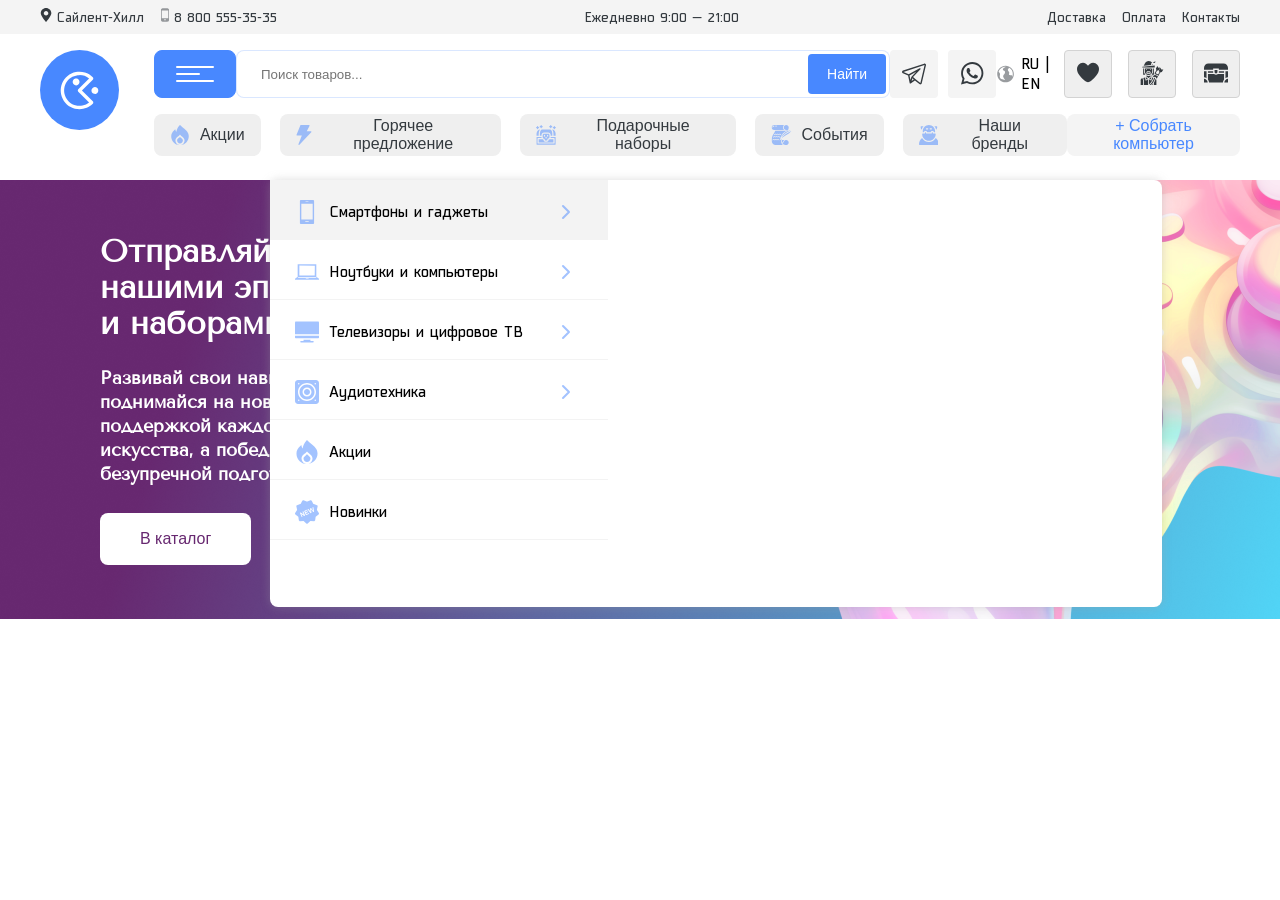
==== index.html @ 21a1f0e9 "first commit" ====
<!DOCTYPE html>
<html lang="en">
	<head>
		<meta charset="UTF-8" />
		<meta name="viewport" content="width=device-width, initial-scale=1.0" />
		<link rel="stylesheet" href="styles.css" />
		<script src="script.js" defer></script>
		<title>Vela-test</title>
	</head>
	<body>
		<header>
			<div class="information-bg">
				<div class="container">
					<div class="information">
						<div class="info__connect">
							<svg width="12" height="14" viewBox="0 0 12 14" fill="none" xmlns="http://www.w3.org/2000/svg">
								<path
									d="M6.05334 14C7.01187 12.926 11.35 7.91748 11.35 5.29663C11.35 2.37134 8.97863 0 6.05334 0C3.12822 0 0.756714 2.37134 0.756714 5.29663C0.756714 7.91748 5.09497 12.926 6.05334 14ZM6.05334 3.02664C7.30707 3.02664 8.32333 4.0429 8.32333 5.29663C8.32333 6.55035 7.30707 7.56661 6.05334 7.56661C4.79962 7.56661 3.78336 6.55035 3.78336 5.29663C3.78471 4.04353 4.80025 3.028 6.05334 3.02664Z"
									fill="#343A3F"
								/>
							</svg>

							<span>Сайлент-Хилл</span>
							<svg width="8" height="14" viewBox="0 0 8 14" fill="none" xmlns="http://www.w3.org/2000/svg">
								<path
									d="M6.33641 0.346491H1.66377C1.44515 0.34586 1.22857 0.388454 1.02647 0.471823C0.824372 0.555193 0.64075 0.677694 0.486163 0.832281C0.331576 0.986868 0.209075 1.17049 0.125705 1.37259C0.0423354 1.57469 -0.000258433 1.79127 0.000373133 2.00989V11.9903C0.000373133 12.9127 0.756463 13.6537 1.66377 13.6537H6.33641C6.55503 13.6543 6.77161 13.6117 6.97371 13.5283C7.17581 13.445 7.35943 13.3225 7.51402 13.1679C7.6686 13.0133 7.7911 12.8297 7.87447 12.6276C7.95784 12.4255 8.00044 12.2089 7.99981 11.9903V2.00989C8.00044 1.79127 7.95784 1.57469 7.87447 1.37259C7.7911 1.17049 7.6686 0.986868 7.51402 0.832281C7.35943 0.677694 7.17581 0.555193 6.97371 0.471823C6.77161 0.388454 6.55503 0.34586 6.33641 0.346491ZM4.00765 12.58C3.58424 12.58 3.25156 12.2474 3.25156 11.8239C3.25156 11.4005 3.58424 11.0679 4.00765 11.0679C4.43106 11.0679 4.76374 11.4005 4.76374 11.8239C4.76374 12.2474 4.43106 12.58 4.00765 12.58ZM7.24372 10.2664H0.756463V2.5694H7.24372V10.2664Z"
									fill="#343A3F"
									fill-opacity="0.5"
								/>
							</svg>
							<a href="tel:+78005553535" class="phone-link">8 800 555-35-35</a>
						</div>
						<div>Ежедневно 9:00 — 21:00</div>
						<div>
							<ul class="info__list">
								<li>Доставка</li>
								<li>Оплата</li>
								<li>Контакты</li>
							</ul>
						</div>
					</div>
				</div>
			</div>
			<div class="container">
				<nav class="nav">
					<a href="#" class="logo">
						<svg width="41" height="41" viewBox="0 0 41 41" fill="none" xmlns="http://www.w3.org/2000/svg">
							<path
								d="M20.5 39.2917C22.9687 39.2984 25.4143 38.8154 27.6951 37.8706C29.9759 36.9258 32.0466 35.5379 33.7874 33.7874C34.1077 33.4671 34.2876 33.0326 34.2876 32.5796C34.2876 32.1266 34.1077 31.6922 33.7874 31.3718L22.9156 20.5L33.7874 9.62816C34.1077 9.3078 34.2876 8.87336 34.2876 8.42037C34.2876 7.96738 34.1077 7.53294 33.7874 7.21258C31.6023 5.02732 28.9119 3.41471 25.9546 2.51758C22.9974 1.62045 19.8645 1.4665 16.8335 2.06937C13.8025 2.67224 10.967 4.01332 8.57813 5.97382C6.18925 7.93431 4.32075 10.4537 3.13813 13.3088C1.95552 16.1639 1.4953 19.2666 1.79825 22.3421C2.10119 25.4176 3.15794 28.3709 4.87489 30.9404C6.59185 33.5099 8.91601 35.6163 11.6415 37.073C14.367 38.5297 17.4096 39.2918 20.5 39.2917ZM20.5 5.125C23.9892 5.11496 27.3765 6.30093 30.0974 8.48529L19.2922 19.2922C18.9719 19.6126 18.792 20.047 18.792 20.5C18.792 20.953 18.9719 21.3874 19.2922 21.7078L30.0974 32.5147C28.1784 34.047 25.9202 35.0974 23.512 35.5778C21.1037 36.0583 18.6154 35.9549 16.2552 35.2763C13.8951 34.5977 11.7319 33.3637 9.9466 31.6775C8.1613 29.9912 6.80589 27.9019 5.9938 25.5843C5.18172 23.2668 4.93659 20.7884 5.27894 18.3566C5.62129 15.9249 6.54114 13.6105 7.96153 11.6072C9.38191 9.60391 11.2615 7.97 13.4429 6.84222C15.6244 5.71444 18.0443 5.1256 20.5 5.125ZM39.2917 20.5C39.2917 21.1757 39.0913 21.8363 38.7159 22.3982C38.3404 22.9601 37.8068 23.398 37.1825 23.6566C36.5582 23.9152 35.8712 23.9828 35.2084 23.851C34.5457 23.7192 33.9369 23.3938 33.4591 22.9159C32.9812 22.4381 32.6558 21.8293 32.524 21.1666C32.3922 20.5038 32.4598 19.8168 32.7184 19.1925C32.977 18.5682 33.4149 18.0346 33.9768 17.6591C34.5387 17.2837 35.1992 17.0833 35.875 17.0833C36.7812 17.0833 37.6502 17.4433 38.2909 18.084C38.9317 18.7248 39.2917 19.5938 39.2917 20.5ZM13.6667 11.9583C13.6667 11.2826 13.8671 10.622 14.2425 10.0601C14.6179 9.49826 15.1515 9.06034 15.7758 8.80174C16.4001 8.54314 17.0871 8.47548 17.7499 8.60731C18.4127 8.73914 19.0215 9.06455 19.4993 9.54238C19.9771 10.0202 20.3025 10.629 20.4344 11.2918C20.5662 11.9545 20.4985 12.6415 20.2399 13.2658C19.9813 13.8901 19.5434 14.4238 18.9815 14.7992C18.4197 15.1746 17.7591 15.375 17.0833 15.375C16.1772 15.375 15.3081 15.015 14.6674 14.3743C14.0266 13.7335 13.6667 12.8645 13.6667 11.9583Z"
								fill="white"
							/>
						</svg>
					</a>
					<div class="nav__main">
						<div class="nav__main--top">
							<button class="menu-button hover-btn" data-content="menu">
								<svg width="38" height="16" viewBox="0 0 38 16" fill="none" xmlns="http://www.w3.org/2000/svg">
									<rect width="38" height="2" rx="1" fill="white" />
									<rect y="14" width="38" height="2" rx="1" fill="white" />
									<rect y="7" width="24" height="2" rx="1" fill="white" />
								</svg>
							</button>

							<div class="search-bar">
								<input class="search-bar--input" type="text" placeholder="Поиск товаров..." />
								<button class="search-button">Найти</button>
							</div>
							<div class="messengers">
								<a>
									<svg width="24" height="22" viewBox="0 0 24 22" fill="none" xmlns="http://www.w3.org/2000/svg">
										<path
											d="M23.53 0.966354C23.3401 0.792546 23.1073 0.672432 22.8556 0.61835C22.6039 0.564268 22.3423 0.578167 22.0978 0.658619L0.995214 7.61492C0.420104 7.80448 0.0301044 8.31785 0.00165128 8.92268C-0.026755 9.52756 0.313323 10.0753 0.868042 10.3181L6.08687 12.6014L7.66145 19.9043C7.72684 20.2077 7.88082 20.4779 8.20703 20.561C8.53698 20.6451 8.77009 20.4648 9.01628 20.2804L12.8891 17.3805L17.4167 21.0855C17.6804 21.3014 18.0027 21.414 18.3314 21.414C18.4906 21.4138 18.6487 21.3876 18.7995 21.3363C19.276 21.1747 19.6292 20.7858 19.7444 20.296L23.9616 2.36623C24.0204 2.11559 24.0114 1.85382 23.9355 1.6078C23.8597 1.36178 23.7197 1.14039 23.53 0.966354ZM9.35364 13.9099C9.35106 13.9159 9.34853 13.9228 9.34614 13.9311L8.47314 16.9812L7.49889 12.4626L14.1981 8.74053L9.51432 13.6379C9.44087 13.7152 9.38593 13.8082 9.35364 13.9099ZM9.63071 18.0595L10.0272 16.6741L10.4065 15.349L11.7654 16.461L9.63071 18.0595ZM22.5894 2.04345L18.3723 19.9732C18.3702 19.9821 18.3674 19.9944 18.3468 20.0014C18.3264 20.0083 18.3164 20.0004 18.3094 19.9946L13.3551 15.9405L13.3547 15.9402L11.0593 14.0618L18.4338 6.35093C18.5504 6.22906 18.6194 6.06944 18.6283 5.90105C18.6372 5.73265 18.5854 5.56665 18.4824 5.43317C18.3793 5.29967 18.2318 5.20755 18.0666 5.17353C17.9015 5.13952 17.7296 5.16586 17.5822 5.24778L6.66259 11.3148L1.43307 9.02665C1.41714 9.01971 1.40837 9.01582 1.40964 8.98887C1.4109 8.96201 1.42 8.95896 1.4365 8.95353L22.5391 1.99728C22.5493 1.99395 22.5608 1.9901 22.5778 2.00557C22.5947 2.02114 22.5919 2.03295 22.5894 2.04345Z"
											fill="#343A3F"
										/>
									</svg>
								</a>
								<a>
									<svg width="24" height="24" viewBox="0 0 24 24" fill="none" xmlns="http://www.w3.org/2000/svg">
										<path
											fill-rule="evenodd"
											clip-rule="evenodd"
											d="M20.1298 3.26981C18.0248 1.16237 15.2254 0.00123047 12.243 0C6.09751 0 1.09598 5.0014 1.09352 11.1485C1.09267 13.1136 1.60599 15.0317 2.58171 16.7226L1 22.5L6.9105 20.9495C8.53908 21.8379 10.3726 22.3061 12.2384 22.3066H12.2431C18.3879 22.3066 23.39 17.3048 23.3923 11.1574C23.3936 8.17822 22.2349 5.37715 20.1298 3.26981ZM12.243 20.4237H12.2391C10.5763 20.423 8.94556 19.9761 7.52254 19.132L7.18433 18.931L3.67694 19.8511L4.61308 16.4315L4.39265 16.0809C3.46501 14.6054 2.97515 12.9001 2.97599 11.1492C2.97792 6.03984 7.13515 1.88304 12.2467 1.88304C14.7219 1.88385 17.0487 2.84899 18.7982 4.60061C20.5478 6.35224 21.5107 8.68053 21.5099 11.1567C21.5078 16.2664 17.3508 20.4237 12.243 20.4237ZM17.3261 13.4832C17.0476 13.3437 15.6778 12.67 15.4224 12.5769C15.1672 12.4839 14.9813 12.4376 14.7958 12.7164C14.61 12.9951 14.0762 13.6227 13.9136 13.8085C13.751 13.9945 13.5886 14.0178 13.31 13.8783C13.0314 13.7389 12.1338 13.4446 11.0696 12.4955C10.2415 11.7568 9.68247 10.8446 9.51987 10.5658C9.35755 10.2867 9.51846 10.1505 9.64207 9.99724C9.94364 9.62275 10.2456 9.23013 10.3385 9.04433C10.4314 8.85835 10.3849 8.69565 10.3151 8.55625C10.2456 8.41686 9.68851 7.04562 9.45641 6.48766C9.23011 5.94467 9.00061 6.01797 8.8295 6.0095C8.66719 6.00138 8.48139 5.99973 8.29559 5.99973C8.10989 5.99973 7.80804 6.06934 7.55263 6.34841C7.29733 6.62734 6.57775 7.30121 6.57775 8.67244C6.57775 10.0437 7.57597 11.3683 7.71523 11.5543C7.85445 11.7402 9.67972 14.5541 12.4742 15.7607C13.1389 16.048 13.6577 16.2192 14.0624 16.3476C14.7298 16.5596 15.337 16.5297 15.8171 16.458C16.3524 16.378 17.4652 15.784 17.6975 15.1333C17.9296 14.4826 17.9296 13.9249 17.8598 13.8085C17.7904 13.6924 17.6046 13.6227 17.3261 13.4832Z"
											fill="#343A3F"
										/>
									</svg>
								</a>
							</div>
							<div class="language-switch">
								<svg width="24" height="24" viewBox="0 0 24 24" fill="none" xmlns="http://www.w3.org/2000/svg">
									<path
										d="M12.0001 1.5C6.21074 1.5 1.5 6.1806 1.5 12.0001C1.5 17.8035 6.19618 22.5002 12.0001 22.5002C17.8126 22.5002 22.5002 17.794 22.5002 12.0001C22.5003 6.18535 17.7922 1.5 12.0001 1.5ZM10.7886 3.96798C9.62685 4.72153 8.81457 5.30002 8.63467 5.94233C8.32057 7.06412 10.3175 7.8801 10.8709 8.37143C11.875 9.26288 11.4135 11.4705 10.3635 12.4543C9.31349 13.438 8.92318 14.4358 9.03852 15.1861C9.18913 16.1659 10.2993 17.7236 10.8947 18.6901C11.4902 19.6566 10.8558 19.8752 10.0257 19.3816C9.40857 19.0147 6.56816 18.3223 5.70501 17.6952C4.84187 17.068 4.57149 14.9191 4.84417 14.0255C5.11684 13.132 5.43755 10.7522 4.07622 9.9654C3.7216 9.76044 3.45934 9.51623 3.26841 9.25016C4.47785 5.41848 8.13395 2.68487 12.3708 2.85427C11.7744 3.29171 11.1875 3.70921 10.7886 3.96798ZM19.763 13.7053C18.5943 13.5833 17.2374 13.3972 16.981 13.2565C15.9107 12.6695 16.263 11.8655 16.7063 10.6988C17.1495 9.53211 14.9227 8.51109 14.9227 7.109C14.9227 5.73865 15.7997 4.82961 16.8394 4.2334C19.4282 5.85226 21.1541 8.72819 21.1541 12.0001C21.1541 13.3072 20.8782 14.5508 20.3824 15.6767C20.3355 14.6888 20.4312 13.775 19.763 13.7053Z"
										fill="#343A3F"
										fill-opacity="0.5"
									/>
								</svg>
								<span>RU | EN</span>
							</div>
							<div class="user-actions">
								<button class="user-actions--btn">
									<svg width="22" height="21" viewBox="0 0 22 21" fill="none" xmlns="http://www.w3.org/2000/svg">
										<path
											d="M16.0396 0.800102C15.0078 0.816151 13.9985 1.10418 13.1136 1.6351C12.2287 2.16602 11.4996 2.92103 10.9999 3.82389C10.5002 2.92103 9.7711 2.16602 8.88623 1.6351C8.00136 1.10418 6.99207 0.816151 5.96027 0.800102C4.31545 0.871565 2.76577 1.5911 1.64979 2.80152C0.533807 4.01193 -0.057766 5.61483 0.00431384 7.26002C0.00431384 11.4264 4.38973 15.9768 8.06776 19.062C8.88896 19.7521 9.92726 20.1304 10.9999 20.1304C12.0726 20.1304 13.1109 19.7521 13.9321 19.062C17.6101 15.9768 21.9955 11.4264 21.9955 7.26002C22.0576 5.61483 21.466 4.01193 20.3501 2.80152C19.2341 1.5911 17.6844 0.871565 16.0396 0.800102Z"
											fill="#343A3F"
										/>
									</svg>
								</button>
								<button class="user-actions--btn">
									<svg width="24" height="24" viewBox="0 0 24 24" fill="none" xmlns="http://www.w3.org/2000/svg">
										<g clip-path="url(#clip0_2_1580)">
											<path d="M9.3623 11.1722H7.70713C7.47881 11.1722 7.29333 11.3577 7.29333 11.586V11.9998H9.77609V11.586C9.77609 11.3581 9.59082 11.1722 9.3623 11.1722Z" fill="#343A3F" />
											<path d="M13.914 7.44815H13.0864V10.3447C13.0864 11.6493 12.5315 12.8241 11.6488 13.6549H13.914V7.44815Z" fill="#343A3F" />
											<path d="M6.29403 18.3759L7.78858 17.379L5.9849 16.1767L5.69153 16.266L6.29403 18.3759Z" fill="#343A3F" />
											<path d="M12.6238 14.4825H11.4313V15.4119L12.0681 15.5939L12.6238 14.4825Z" fill="#343A3F" />
											<path
												d="M12.2588 7.44815H4.81055V10.3447C4.81055 12.3982 6.48107 14.0687 8.53468 14.0687C10.5883 14.0687 12.2588 12.3982 12.2588 10.3447V7.44815ZM6.05193 8.68951C6.05193 8.4612 6.23741 8.27572 6.46572 8.27572C6.69423 8.27572 6.87951 8.4612 6.87951 8.68951C6.87951 8.91782 6.69423 9.10329 6.46572 9.10329C6.23741 9.10329 6.05193 8.91842 6.05193 8.68951ZM10.6037 12.8274H6.46572V11.586C6.46572 10.9017 7.02276 10.3447 7.7071 10.3447H9.36227C10.0466 10.3447 10.6037 10.9017 10.6037 11.586V12.8274ZM10.6037 9.10329C10.3753 9.10329 10.1899 8.91782 10.1899 8.68951C10.1899 8.4612 10.3753 8.27572 10.6037 8.27572C10.8322 8.27572 11.0174 8.4612 11.0174 8.68951C11.0174 8.91842 10.8322 9.10329 10.6037 9.10329Z"
												fill="#343A3F"
											/>
											<path d="M15.5273 0.413788H15.1553C14.156 0.413788 13.3201 1.12599 13.1282 2.06893H13.5001C14.4995 2.06893 15.3353 1.35713 15.5273 0.413788Z" fill="#343A3F" />
											<path d="M14.7416 4.55164H14.3575L2.32776 5.75401V6.62057H14.7416V4.55164Z" fill="#343A3F" />
											<path
												d="M11.0174 3.31029C11.0174 2.62596 11.5745 2.06893 12.2588 2.06893C12.2699 2.06893 12.2804 2.07176 12.2915 2.07216C12.2924 2.06529 12.2936 2.05863 12.2948 2.05155C11.552 0.785749 10.1997 0 8.725 0C7.02053 0 5.50942 1.02295 4.8764 2.60556C4.56767 3.37696 4.16621 4.10674 3.68958 4.78622L11.2524 4.03158C11.1059 3.82792 11.0174 3.58002 11.0174 3.31029Z"
												fill="#343A3F"
											/>
											<path
												d="M12.6726 3.31029C12.6726 3.5388 12.4873 3.72407 12.2588 3.72407C12.0302 3.72407 11.845 3.5388 11.845 3.31029C11.845 3.08177 12.0302 2.8965 12.2588 2.8965C12.4873 2.8965 12.6726 3.08177 12.6726 3.31029Z"
												fill="#343A3F"
											/>
											<path d="M9.28088 17.379L10.7754 18.3759L11.3804 16.2581L11.0878 16.1744L9.28088 17.379Z" fill="#343A3F" />
											<path
												d="M13.914 14.4825H13.5491L12.8779 15.8253L13.5204 16.0085L13.6215 15.6378L16.0711 16.2502L15.9238 16.8381C16.2796 17.0723 16.5764 17.375 16.794 17.7277L17.98 15.3555L14.7097 13.8689C14.6145 14.2215 14.2955 14.4825 13.914 14.4825Z"
												fill="#343A3F"
											/>
											<path d="M15.6942 17.7005C15.301 19.1218 14.7013 20.458 13.9139 21.6783V24H16.3967V19.2518C16.3967 18.6452 16.1352 18.087 15.6942 17.7005Z" fill="#343A3F" />
											<path d="M13.0864 23.9996V22.8298C12.7641 23.2353 12.4251 23.6288 12.0586 24H13.0864V23.9996Z" fill="#343A3F" />
											<path
												d="M15.0672 16.8527L14.2065 16.6375L14.158 16.8155C13.4264 19.4976 11.9472 21.8983 9.88067 23.7583L9.61255 23.9996H10.8531C12.8952 22.1743 14.3277 19.8108 14.9931 17.1497L15.0672 16.8527Z"
												fill="#343A3F"
											/>
											<path d="M2.14028 17.3439C1.26259 17.6104 0.672607 18.406 0.672607 19.3239V24H3.15537V20.8491C3.15537 19.6068 2.9513 18.389 2.54882 17.2206L2.14028 17.3439Z" fill="#343A3F" />
											<path d="M13.2949 16.805L12.176 16.4852L11.2595 19.6928L8.94849 18.1524V23.4844L9.32712 23.1435C11.2219 21.4383 12.5866 19.2489 13.2949 16.805Z" fill="#343A3F" />
											<path d="M4.89901 16.5064L3.34021 16.9798C3.76613 18.226 3.98292 19.5245 3.98292 20.8485V23.9996H8.12085V18.1524L5.80984 19.6928L4.89901 16.5064Z" fill="#343A3F" />
											<path d="M3.98298 10.3447V7.44815H3.1554V13.6549H5.42055C4.5378 12.8245 3.98298 11.6493 3.98298 10.3447Z" fill="#343A3F" />
											<path
												d="M10.6036 14.394C9.98213 14.713 9.27981 14.8963 8.53466 14.8963C7.78951 14.8963 7.0872 14.7126 6.4657 14.394V15.5024L8.53466 16.8816L10.6036 15.5024V14.394Z"
												fill="#343A3F"
											/>
											<path
												d="M21.3635 8.62121L20.4817 6.83817L18.9747 9.44757L19.4295 11.1437L18.1352 13.3852L15.5952 12.2134L17.0833 9.63588L18.7789 9.18148L20.2856 6.57168L18.3006 6.69998L17.4193 4.91653L15.9122 7.52634L16.3666 9.22169L14.8404 11.8648L14.7416 11.819V12.9747L18.6876 14.7684L19.1464 13.8519L18.8898 13.7335L20.1465 11.5575L21.8419 11.1027L23.3488 8.49332L21.3635 8.62121Z"
												fill="#343A3F"
											/>
										</g>
										<defs>
											<clipPath id="clip0_2_1580">
												<rect width="24" height="24" fill="white" />
											</clipPath>
										</defs>
									</svg>
								</button>
								<button class="user-actions--btn">
									<svg width="24" height="24" viewBox="0 0 24 24" fill="none" xmlns="http://www.w3.org/2000/svg">
										<g clip-path="url(#clip0_2_1740)">
											<path d="M0.703125 10.1939H0V16.3633C0.924844 16.4212 1.78777 16.7109 2.53125 17.1751V10.1939H0.703125Z" fill="#343A3F" />
											<path
												d="M19.5619 2.54672H4.43813C1.99092 2.54672 0 4.53764 0 6.98485V8.78766H0.703125H3.9375H9.15244V7.48299H14.8476V8.78766H20.0625H23.2969H24V6.98485C24 4.53764 22.0091 2.54672 19.5619 2.54672Z"
												fill="#343A3F"
											/>
											<path d="M14.8476 10.1939V10.9733C14.8476 11.2286 14.8133 11.4759 14.75 11.7115H20.0625V10.1939H14.8476Z" fill="#343A3F" />
											<path d="M23.2969 10.1939H21.4688V17.1751C22.2122 16.7109 23.0752 16.4212 24 16.3633V10.1939H23.2969Z" fill="#343A3F" />
											<path
												d="M13.8704 13.1178C13.3696 13.5551 12.7155 13.8209 12 13.8209C11.2845 13.8209 10.6304 13.5551 10.1296 13.1178H3.9375V18.4364C4.59966 19.2781 5.01895 20.3193 5.08992 21.4533H18.9101C18.981 20.3192 19.4003 19.2781 20.0625 18.4364V13.1178H13.8704Z"
												fill="#343A3F"
											/>
											<path d="M20.3208 21.4533H24V17.7741C22.047 17.9395 20.4863 19.5002 20.3208 21.4533Z" fill="#343A3F" />
											<path d="M0 17.7741V21.4533H3.67922C3.51375 19.5002 1.95305 17.9395 0 17.7741Z" fill="#343A3F" />
											<path d="M9.15244 10.9733V10.1939H3.9375V11.7115H9.25003C9.18675 11.4759 9.15244 11.2286 9.15244 10.9733Z" fill="#343A3F" />
											<path d="M10.5587 8.88928V10.9734C10.5587 11.7681 11.2053 12.4147 12 12.4147C12.7947 12.4147 13.4413 11.7682 13.4413 10.9734V8.88928H10.5587Z" fill="#343A3F" />
										</g>
										<defs>
											<clipPath id="clip0_2_1740">
												<rect width="24" height="24" fill="white" />
											</clipPath>
										</defs>
									</svg>
								</button>
							</div>
						</div>
						<div class="nav__main--bottom">
							<div class="promo-buttons">
								<button class="promo-button">
									<svg width="20" height="20" viewBox="0 0 20 20" fill="none" xmlns="http://www.w3.org/2000/svg">
										<g clip-path="url(#clip0_1_47)">
											<path
												d="M12.8977 15.5083C12.8977 14.4391 12.2244 13.8175 10.9335 12.7216C10.6419 12.4716 10.3269 12.2066 10.0019 11.9116C9.63104 12.2525 9.27854 12.5525 8.95521 12.8283C7.66687 13.9166 7.10271 14.4491 7.10271 15.5083C7.10271 16.2768 7.40798 17.0137 7.95137 17.5571C8.49475 18.1005 9.23174 18.4058 10.0002 18.4058C10.7687 18.4058 11.5057 18.1005 12.049 17.5571C12.5924 17.0137 12.8977 16.2768 12.8977 15.5083Z"
												fill="#4888FF"
												fill-opacity="0.5"
											/>
											<path
												d="M13.6738 3.3625C12.6738 2.51333 11.6404 1.63583 10.5954 0.591667L10.0004 0L9.4171 0.5925C7.53877 2.4775 6.65044 5.3725 6.26544 7.10917C5.97001 6.65171 5.75077 6.14935 5.61627 5.62167L5.26044 4.2575L4.23294 5.22167C2.43377 6.91167 1.23294 8.5875 1.23294 11.2708C1.21564 13.2071 1.8459 15.0936 3.02359 16.6307C4.20128 18.1677 5.85885 19.2671 7.73294 19.7542C8.20383 19.8735 8.68336 19.9557 9.1671 20C8.11817 19.8045 7.17052 19.2486 6.48804 18.4284C5.80556 17.6082 5.43117 16.5753 5.4296 15.5083C5.4296 13.6333 6.56044 12.675 7.8696 11.5567C8.3371 11.1592 8.8696 10.7083 9.4071 10.1675L10.0004 9.5775L10.5904 10.1675C11.0704 10.6475 11.5504 11.0542 12.0146 11.4492C13.3279 12.5633 14.5679 13.6158 14.5679 15.5083C14.5666 16.5711 14.1952 17.6003 13.5176 18.419C12.84 19.2378 11.8984 19.795 10.8546 19.995C13.0217 19.7847 15.0328 18.7748 16.4957 17.1622C17.9586 15.5495 18.7684 13.4498 18.7671 11.2725C18.7671 7.6875 16.4063 5.68333 13.6738 3.3625Z"
												fill="#4888FF"
												fill-opacity="0.5"
											/>
										</g>
										<defs>
											<clipPath id="clip0_1_47">
												<rect width="20" height="20" fill="white" />
											</clipPath>
										</defs>
									</svg>
									Акции
								</button>
								<button class="promo-button">
									<svg width="16" height="20" viewBox="0 0 16 20" fill="none" xmlns="http://www.w3.org/2000/svg">
										<path
											d="M15.4572 6.63066C15.3649 6.41539 15.1531 6.27586 14.9189 6.27586H10.8461L13.5602 0.847979C13.6509 0.666414 13.6413 0.45063 13.5345 0.277894C13.4278 0.105118 13.2391 0 13.036 0L4.87701 0.000468755C4.63743 0.000468755 4.422 0.14633 4.33302 0.368793L0.567348 9.78222C0.495121 9.96273 0.517152 10.1673 0.626177 10.3283C0.735163 10.4893 0.916923 10.5858 1.11138 10.5858H5.89448L2.45022 19.1964C2.34585 19.4573 2.44135 19.7556 2.678 19.9073C2.77515 19.9696 2.88495 20 2.99402 20C3.15027 20 3.30508 19.9376 3.41906 19.8176L15.3437 7.26532C15.5049 7.09551 15.5497 6.8459 15.4572 6.63066Z"
											fill="#4888FF"
											fill-opacity="0.5"
										/>
									</svg>
									Горячее предложение
								</button>
								<button class="promo-button hover-btn" data-content="gifts">
									<svg width="21" height="20" viewBox="0 0 21 20" fill="none" xmlns="http://www.w3.org/2000/svg">
										<g clip-path="url(#clip0_2_1313)">
											<path
												d="M16.3284 4.48151C17.7996 6.33942 17.6074 8.96866 17.6074 10.708H19.755C19.755 8.89389 19.79 8.43399 19.6179 7.66541C19.2364 5.95169 18.0659 4.71176 16.3284 4.48151Z"
												fill="#4888FF"
												fill-opacity="0.5"
											/>
											<path
												d="M2.72456 10.708C2.72456 8.86536 2.69969 8.33313 2.8329 7.44492C2.98869 6.40396 3.34727 5.30472 4.00371 4.48196C2.44014 4.66888 1.13078 5.79407 0.714065 7.66495C0.541946 8.4343 0.577042 8.89313 0.577042 10.708H2.72456Z"
												fill="#4888FF"
												fill-opacity="0.5"
											/>
											<path
												d="M4.02204 7.62329C3.90363 8.41354 3.92713 8.86841 3.92713 10.708H5.54639V10.0835C5.54639 8.70025 6.67203 7.57477 8.05524 7.57477H12.2767C13.6599 7.57477 14.7856 8.70025 14.7856 10.0835V10.708H16.4049C16.4049 8.87695 16.4284 8.41446 16.3099 7.62329C16.0985 6.20895 15.3589 4.4519 13.9758 4.4519C5.75696 4.4519 6.26371 4.43756 6.04505 4.48517C5.0543 4.69955 4.27945 5.90164 4.02204 7.62329Z"
												fill="#4888FF"
												fill-opacity="0.5"
											/>
											<path
												d="M14.6424 13.1302H18.1309C18.4631 13.1302 18.7321 13.3997 18.7321 13.7315V18.0785C18.7321 18.4105 18.4629 18.6797 18.1309 18.6797H2.11847C1.78644 18.6797 1.51727 18.4105 1.51727 18.0785V13.7315C1.51727 13.3997 1.78629 13.1302 2.11847 13.1302H5.68948C5.52682 12.6599 5.54636 12.336 5.54636 11.9106H0.577026V19.3326C0.577026 19.6648 0.846191 19.9339 1.17822 19.9339H19.1537C19.4857 19.9339 19.755 19.6648 19.755 19.3326V11.9106H14.7856C14.7856 12.3322 14.8057 12.6581 14.6424 13.1302Z"
												fill="#4888FF"
												fill-opacity="0.5"
											/>
											<path
												d="M2.71985 14.3327V17.4773H2.72458H17.5296V14.3327C15.9677 14.3327 16.912 14.3327 13.7826 14.3327C13.464 14.5821 13.0864 14.7595 12.6744 14.8398C12.6744 16.0767 11.9108 16.7024 11.0411 16.7024H9.21719C8.39795 16.7024 7.58344 16.1357 7.58344 14.8241C7.20029 14.738 6.84918 14.5673 6.55011 14.3327C6.02719 14.3327 3.00626 14.3327 2.71985 14.3327Z"
												fill="#4888FF"
												fill-opacity="0.5"
											/>
											<path
												d="M12.2767 8.77716H8.05521C7.3353 8.77716 6.7489 9.36325 6.7489 10.0835V12.2769C6.7489 13.0148 7.33041 13.6853 8.1846 13.6853C8.51434 13.6853 8.78595 13.9529 8.78595 14.2867V15.069C8.78595 15.3067 8.97913 15.4999 9.21716 15.4999H11.041C11.2786 15.4999 11.4718 15.3067 11.4718 15.069C11.4718 14.6115 11.4718 14.7412 11.4718 14.2867C11.4718 14.0366 11.625 13.822 11.8423 13.7315C12.1076 13.6212 12.7653 13.8234 13.2945 13.1302C13.6215 12.7025 13.583 12.3201 13.583 11.9106C13.583 11.3007 13.583 10.692 13.583 10.0835C13.583 9.36325 12.9966 8.77716 12.2767 8.77716ZM9.15231 11.0992C9.15231 11.4325 8.88177 11.7004 8.55096 11.7004C8.22 11.7004 7.94977 11.4322 7.94977 11.0992C7.94977 10.8376 7.94977 10.6645 7.94977 10.3954C7.94977 10.0635 8.21909 9.79416 8.55096 9.79416C8.88284 9.79416 9.15231 10.0635 9.15231 10.3954V11.0992ZM10.7672 12.9675C10.7672 13.299 10.498 13.5687 10.166 13.5687C9.83408 13.5687 9.56476 13.2993 9.56476 12.9675C9.56476 12.2527 9.53012 12.1181 9.6998 11.9106C9.80966 11.7751 9.97797 11.6884 10.166 11.6884C10.4975 11.6884 10.7672 11.9579 10.7672 12.2897V12.9675ZM12.2703 11.3092C12.1853 11.5378 11.9653 11.7004 11.7068 11.7004C11.3757 11.7004 11.1054 11.4322 11.1054 11.0992C11.1054 10.8376 11.1054 10.6645 11.1054 10.3954C11.1054 10.0635 11.3749 9.79416 11.7068 9.79416C12.039 9.79416 12.308 10.0635 12.308 10.3954C12.308 11.1607 12.319 11.1794 12.2703 11.3092Z"
												fill="#4888FF"
												fill-opacity="0.5"
											/>
											<path
												d="M19.4252 1.97052H19.0606V1.60599C19.0606 1.27396 18.7915 1.00479 18.4594 1.00479C18.1274 1.00479 17.8581 1.27396 17.8581 1.60599V1.97052H17.4937C17.1617 1.97052 16.8925 2.23969 16.8925 2.57172C16.8925 2.90375 17.1617 3.17291 17.4937 3.17291H17.8581V3.53745C17.8581 3.86948 18.1274 4.13864 18.4594 4.13864C18.7915 4.13864 19.0606 3.86948 19.0606 3.53745V3.17291H19.4252C19.7572 3.17291 20.0264 2.90375 20.0264 2.57172C20.0264 2.23969 19.7572 1.97052 19.4252 1.97052Z"
												fill="#4888FF"
												fill-opacity="0.5"
											/>
											<path
												d="M13.8617 2.20734H14.2262V2.57172C14.2262 2.90375 14.4954 3.17291 14.8274 3.17291C15.1595 3.17291 15.4286 2.90375 15.4286 2.57172V2.20734H15.7932C16.1252 2.20734 16.3943 1.93802 16.3943 1.60599C16.3943 1.27396 16.1252 1.00479 15.7932 1.00479H15.4286V0.640259C15.4286 0.308228 15.1595 0.0390625 14.8274 0.0390625C14.4954 0.0390625 14.2262 0.308228 14.2262 0.640259V1.00479H13.8617C13.5297 1.00479 13.2605 1.27396 13.2605 1.60599C13.2605 1.93802 13.5297 2.20734 13.8617 2.20734Z"
												fill="#4888FF"
												fill-opacity="0.5"
											/>
											<path
												d="M4.25964 2.20734H4.62418V2.57172C4.62418 2.90375 4.89334 3.17291 5.22537 3.17291C5.5574 3.17291 5.82657 2.90375 5.82657 2.57172V2.20734H6.1911C6.52313 2.20734 6.7923 1.93802 6.7923 1.60599C6.7923 1.27396 6.52313 1.00479 6.1911 1.00479H5.82657V0.640259C5.82657 0.308228 5.5574 0.0390625 5.22537 0.0390625C4.89334 0.0390625 4.62418 0.308228 4.62418 0.640259V1.00479H4.25964C3.92761 1.00479 3.65845 1.27396 3.65845 1.60599C3.65845 1.93802 3.92761 2.20734 4.25964 2.20734Z"
												fill="#4888FF"
												fill-opacity="0.5"
											/>
											<path
												d="M0.992096 3.17291V3.53745C0.992096 3.86948 1.26126 4.13864 1.59329 4.13864C1.92532 4.13864 2.19464 3.86948 2.19464 3.53745V3.17291H2.55902C2.89105 3.17291 3.16022 2.90375 3.16022 2.57172C3.16022 2.23969 2.89105 1.97052 2.55902 1.97052H2.19464V1.60599C2.19464 1.27396 1.92532 1.00479 1.59329 1.00479C1.26126 1.00479 0.992096 1.27396 0.992096 1.60599V1.97052H0.627563C0.295532 1.97052 0.0263672 2.23969 0.0263672 2.57172C0.0263672 2.90375 0.295532 3.17291 0.627563 3.17291H0.992096Z"
												fill="#4888FF"
												fill-opacity="0.5"
											/>
										</g>
										<defs>
											<clipPath id="clip0_2_1313">
												<rect width="20" height="20" fill="white" transform="translate(0.0263672)" />
											</clipPath>
										</defs>
									</svg>
									Подарочные наборы
								</button>
								<button class="promo-button hover-btn" data-content="events">
									<svg width="21" height="20" viewBox="0 0 21 20" fill="none" xmlns="http://www.w3.org/2000/svg">
										<g clip-path="url(#clip0_2_1511)">
											<path
												d="M11.7368 17.1407C11.8982 17.1368 12.036 17.0229 12.07 16.8649C12.0815 16.8071 12.0975 16.7511 12.1121 16.6943C12.1208 16.6603 12.1275 16.6254 12.1376 16.5921C12.1446 16.5675 12.1544 16.5443 12.1619 16.5207C12.3528 15.9229 12.7148 15.3941 13.2033 15H11.0893C11.0422 15.2185 11.0094 15.4353 10.984 15.6519C10.979 15.695 10.9743 15.7382 10.9705 15.7814C10.9494 15.9958 10.9348 16.21 10.9348 16.4285C10.9348 16.5582 10.9433 16.6832 10.9554 16.806C10.9665 16.9096 10.9825 17.0128 11.003 17.1158C11.0046 17.1246 11.0057 17.1339 11.0075 17.1428H11.7218C11.7282 17.1428 11.7322 17.1407 11.7368 17.1407Z"
												fill="#4888FF"
												fill-opacity="0.5"
											/>
											<path
												d="M12.0465 2.03568C12.0572 1.95709 12.0679 1.88217 12.0857 1.8071C12.0929 1.76422 12.1072 1.7215 12.1179 1.67862C12.1358 1.61072 12.1536 1.54282 12.1786 1.47507C12.1919 1.4325 12.2075 1.39084 12.225 1.34995C12.2501 1.28571 12.2751 1.22147 12.3036 1.16074C12.3215 1.12137 12.3428 1.07864 12.3607 1.03928C12.3929 0.978546 12.4286 0.917816 12.4608 0.860748C12.4858 0.821381 12.5072 0.785675 12.5287 0.749969C12.5679 0.68924 12.6143 0.62851 12.6572 0.571442C12.6787 0.539246 12.7 0.510712 12.7251 0.478516C12.7832 0.406189 12.8452 0.337067 12.9108 0.271454C12.9251 0.257111 12.9358 0.24292 12.9465 0.232086C13.0243 0.153656 13.1065 0.0796509 13.1929 0.0106812L13.2036 0H3.07861C1.69785 0 0.578613 1.11923 0.578613 2.5C0.578613 3.88077 1.69785 5 3.07861 5H13.2036C12.4475 4.39026 12.0078 3.47137 12.0071 2.5C12.0071 2.38174 12.0143 2.26379 12.0287 2.14645C12.0322 2.11075 12.0393 2.07138 12.0465 2.03568ZM3.07861 1.42853C2.58957 1.42838 2.16217 1.75873 2.03934 2.23221C1.99997 2.38937 1.85867 2.49985 1.69647 2.5C1.58585 2.50015 1.48148 2.44919 1.41373 2.36176C1.34598 2.27448 1.32233 2.16064 1.3501 2.05353C1.5535 1.26526 2.26456 0.714417 3.07861 0.714264C3.27591 0.714264 3.43582 0.874176 3.43582 1.07147C3.43582 1.26862 3.27591 1.42853 3.07861 1.42853ZM5.57861 1.42853H4.50714C4.31 1.42853 4.15009 1.26862 4.15009 1.07147C4.15009 0.874176 4.31 0.714264 4.50714 0.714264H5.57861C5.77591 0.714264 5.93582 0.874176 5.93582 1.07147C5.93582 1.26862 5.77591 1.42853 5.57861 1.42853Z"
												fill="#4888FF"
												fill-opacity="0.5"
											/>
											<path
												d="M17.5172 18.3757C17.7765 17.8333 17.92 16.9829 17.1321 16.0065C16.6794 15.4002 15.9774 15.0305 15.2214 15C15.14 15 15.0622 15.0136 14.9826 15.0211C14.9147 15.0279 14.8454 15.0282 14.7789 15.0403C14.729 15.0493 14.6826 15.0671 14.6339 15.0793C13.8615 15.2673 13.224 15.8107 12.9161 16.5436C12.9097 16.559 12.9001 16.5721 12.894 16.5875C12.8676 16.6557 12.8521 16.7303 12.8314 16.8018C12.8108 16.8732 12.7842 16.9403 12.7696 17.0139C12.6701 17.4901 12.2584 17.8369 11.7721 17.854C11.7561 17.854 11.7411 17.8583 11.725 17.8583H11.2379C11.5432 18.5072 12.039 19.0479 12.6593 19.4078L12.6672 19.4125C12.8206 19.5032 12.9797 19.5836 13.1436 19.6532C13.1657 19.6625 13.1883 19.67 13.2104 19.6785C13.34 19.7314 13.4739 19.7765 13.6104 19.8167C13.6567 19.8303 13.7028 19.845 13.7497 19.8572C13.9026 19.8967 14.0576 19.928 14.214 19.9507C14.2575 19.9571 14.3011 19.9614 14.3446 19.9667C14.517 19.9878 14.6905 19.9989 14.8643 20C15.9788 19.9835 16.9958 19.361 17.5172 18.3757Z"
												fill="#4888FF"
												fill-opacity="0.5"
											/>
											<path
												d="M4.50714 20H12.2464C11.2694 19.4347 10.5748 18.4846 10.3322 17.3822C10.3178 17.3178 10.3036 17.2536 10.293 17.1893C10.2786 17.1107 10.2643 17.0285 10.2536 16.9464C10.2322 16.7746 10.2216 16.6017 10.2214 16.4285C10.2214 16.2357 10.2322 16.0464 10.2464 15.8536C10.2501 15.7893 10.2571 15.7214 10.2643 15.6572C10.2786 15.5357 10.293 15.4108 10.3143 15.2893C10.325 15.2107 10.3357 15.1286 10.35 15.0464C10.3822 14.8857 10.4179 14.7214 10.4608 14.5535C10.5215 14.3179 10.5893 14.0822 10.675 13.8464C10.4822 14.0321 10.325 14.2 10.2036 14.3358C10.2 14.3393 10.2 14.3428 10.1965 14.3428C10.1465 14.4 10.1001 14.4536 10.0607 14.5C10.0581 14.5053 10.0545 14.5102 10.05 14.5143C10.0143 14.5572 9.98215 14.5964 9.95712 14.6321L9.93927 14.65C9.91791 14.6822 9.89655 14.7072 9.8822 14.7285C9.87503 14.7357 9.87152 14.7429 9.86786 14.7464C9.85626 14.7624 9.84558 14.7792 9.83582 14.7964L9.82498 14.8071C9.82147 14.8143 9.81796 14.8178 9.81796 14.8215C9.81796 14.825 9.81079 14.8286 9.81079 14.8286C9.80713 14.8354 9.80225 14.8415 9.79645 14.8465C9.79019 14.8566 9.78302 14.8662 9.77509 14.875C9.76288 14.8889 9.74976 14.902 9.73572 14.9142C9.73221 14.9179 9.72504 14.9214 9.72153 14.9249C9.71405 14.9321 9.70566 14.9382 9.6965 14.9429C9.6785 14.9545 9.65942 14.9641 9.63928 14.9715C9.63577 14.9715 9.63577 14.975 9.63211 14.975C9.6286 14.975 9.62509 14.9786 9.62143 14.9786C9.61792 14.9786 9.61075 14.9821 9.60358 14.9857C9.57687 14.993 9.54926 14.9966 9.52148 14.9965C9.51797 14.9965 9.5108 15 9.50714 15H9.50363C9.49646 15 9.49646 14.9965 9.48929 14.9965C9.45511 14.9974 9.42108 14.9915 9.38934 14.9786C9.38568 14.9786 9.38568 14.975 9.38217 14.975H9.37866C9.33807 14.9611 9.30145 14.9377 9.27155 14.9071C9.26132 14.8994 9.25278 14.8897 9.24652 14.8785C9.2247 14.8566 9.20654 14.8312 9.19296 14.8036C9.18549 14.7899 9.17938 14.7755 9.17511 14.7607L9.16428 14.7285C9.15726 14.7214 9.15726 14.7107 9.15359 14.7C9.15009 14.6893 9.15726 14.6857 9.15359 14.6822C9.15726 14.6466 9.15833 14.6107 9.15726 14.575C9.32144 12.9959 9.85489 11.4777 10.7143 10.1428C12.1423 7.84271 14.3311 6.11526 16.9 5.26077C17.4178 4.4313 17.7016 3.47748 17.7214 2.5C17.7214 1.11923 16.6022 0 15.2214 0C13.8408 0 12.7214 1.11923 12.7214 2.5C12.7214 3.88077 13.8408 5 15.2214 5C15.4187 5 15.5786 5.15991 15.5786 5.35721C15.5774 5.47562 15.5188 5.58609 15.4214 5.65353C15.3625 5.69382 15.2928 5.71503 15.2214 5.71426H4.26071C3.9064 6.56723 3.47748 7.38708 2.97867 8.16422C2.76794 8.51791 2.55005 8.87863 2.33932 9.2572C1.30692 10.9897 0.710144 12.9469 0.599976 14.9608C0.585785 15.2036 0.578613 15.4572 0.578613 15.7143C0.578613 17.9178 2.48932 20 4.50714 20ZM3.08929 9.55719C3.11096 9.47052 3.16452 9.39529 3.23929 9.34647L3.93219 8.88214C4.28024 8.64975 4.73404 8.64975 5.08224 8.88214L5.40009 9.09286C5.5072 9.16794 5.65002 9.16794 5.75714 9.09286L6.07498 8.88214C6.42319 8.64975 6.87698 8.64975 7.22504 8.88214L7.54288 9.09286C7.65015 9.16794 7.79282 9.16794 7.90009 9.09286L8.21793 8.88214C8.56598 8.64975 9.01978 8.64975 9.36783 8.88214L10.0607 9.34647C10.2087 9.4426 10.2623 9.63379 10.1857 9.79279C10.1788 9.80911 10.1704 9.82452 10.1608 9.83932C10.0951 9.93912 9.98383 9.99939 9.86435 10C9.79416 10.0008 9.72534 9.97955 9.66797 9.93927L8.97141 9.47861C8.86429 9.40353 8.72162 9.40353 8.61435 9.47861L8.29651 9.68933C7.9483 9.92172 7.49466 9.92172 7.14645 9.68933L6.82861 9.47861C6.72134 9.40353 6.57867 9.40353 6.47141 9.47861L6.15356 9.68933C5.80551 9.92172 5.35172 9.92172 5.00366 9.68933L4.68582 9.47861C4.57855 9.40353 4.43588 9.40353 4.32861 9.47861L3.6322 9.93927C3.55377 9.99191 3.45749 10.011 3.36487 9.99222C3.27225 9.97345 3.19107 9.91837 3.13934 9.83932C3.08472 9.75601 3.06656 9.65408 3.08929 9.55719ZM2.16797 11.8465L2.86072 11.3821C3.20892 11.1497 3.66257 11.1497 4.01077 11.3821L4.32861 11.5929C4.43588 11.6679 4.57855 11.6679 4.68582 11.5929L5.00366 11.3821C5.35172 11.1497 5.80551 11.1497 6.15356 11.3821L6.47141 11.5929C6.57867 11.6679 6.72134 11.6679 6.82861 11.5929L7.14645 11.3821C7.49466 11.1497 7.9483 11.1497 8.29651 11.3821L8.98926 11.8465C9.11926 11.9337 9.17725 12.0956 9.13223 12.2456C9.08707 12.3956 8.94958 12.4988 8.79288 12.5C8.72269 12.5008 8.65402 12.4796 8.5965 12.4393L7.90009 11.9786C7.79282 11.9035 7.65015 11.9035 7.54288 11.9786L7.22504 12.1893C6.87698 12.4217 6.42319 12.4217 6.07498 12.1893L5.75714 11.9786C5.65002 11.9035 5.5072 11.9035 5.40009 11.9786L5.08224 12.1893C4.73404 12.4217 4.28024 12.4217 3.93219 12.1893L3.61435 11.9786C3.50708 11.9035 3.36441 11.9035 3.25714 11.9786L2.56073 12.4393C2.45514 12.5243 2.31064 12.5423 2.1875 12.4857C2.06436 12.429 1.98395 12.3076 1.97968 12.1721C1.97556 12.0366 2.04849 11.9106 2.16797 11.8465ZM1.45355 14.7035L2.14645 14.2393C2.49466 14.007 2.9483 14.007 3.29651 14.2393L3.61435 14.4501C3.72162 14.525 3.86429 14.525 3.97141 14.4501L4.2894 14.2393C4.63745 14.007 5.09125 14.007 5.4393 14.2393L5.75714 14.4501C5.86441 14.525 6.00708 14.525 6.11435 14.4501L6.43219 14.2393C6.78024 14.007 7.23404 14.007 7.58224 14.2393L8.27499 14.7035C8.30002 14.7197 8.32275 14.7389 8.3429 14.7607C8.43735 14.8654 8.46146 15.0159 8.40424 15.1447C8.34717 15.2736 8.2196 15.3568 8.07861 15.3572C8.00842 15.358 7.93976 15.3368 7.88223 15.2965L7.18582 14.8357C7.07855 14.7607 6.93588 14.7607 6.82861 14.8357L6.51077 15.0464C6.16257 15.2788 5.70892 15.2788 5.36072 15.0464L5.04288 14.8357C4.93561 14.7607 4.79294 14.7607 4.68582 14.8357L4.36783 15.0464C4.01978 15.2788 3.56598 15.2788 3.21793 15.0464L2.90009 14.8357C2.79282 14.7607 2.65015 14.7607 2.54288 14.8357L1.84647 15.2965C1.76804 15.3493 1.67175 15.3685 1.57913 15.3496C1.48651 15.3308 1.40518 15.2756 1.35361 15.1964C1.31485 15.1382 1.29379 15.0699 1.29288 15C1.29349 14.8805 1.35376 14.7693 1.45355 14.7035Z"
												fill="#4888FF"
												fill-opacity="0.5"
											/>
											<path d="M10.1143 12.7357C11.4036 10.7571 14.2036 7.57858 19.7679 5.40359C13.7678 5.89996 11.15 10.1785 10.1143 12.7357Z" fill="#4888FF" fill-opacity="0.5" />
											<path
												d="M20.4965 5.89645C14.2929 8.18924 11.5143 11.7357 10.4286 13.5786C11.7729 12.3311 13.2621 11.2495 14.8643 10.3572C16.9645 9.17572 18.8653 7.67029 20.4965 5.89645Z"
												fill="#4888FF"
												fill-opacity="0.5"
											/>
										</g>
										<defs>
											<clipPath id="clip0_2_1511">
												<rect width="20" height="20" fill="white" transform="translate(0.539551)" />
											</clipPath>
										</defs>
									</svg>
									События
								</button>
								<button class="promo-button">
									<svg width="20" height="20" viewBox="0 0 20 20" fill="none" xmlns="http://www.w3.org/2000/svg">
										<g clip-path="url(#clip0_2_1921)">
											<path
												d="M16.9355 13.0621C15.5496 15.4562 12.9598 17.0703 10 17.0703C7.04023 17.0703 4.45039 15.4562 3.06445 13.0621C1.19805 14.5519 0 16.8457 0 19.4141C0 19.7375 0.2625 20 0.585938 20H19.4141C19.7375 20 20 19.7375 20 19.4141C20 16.8457 18.802 14.5519 16.9355 13.0621Z"
												fill="#4888FF"
												fill-opacity="0.5"
											/>
											<path
												d="M4.50195 1.28906H2.1875C1.86406 1.28906 1.60156 1.55156 1.60156 1.875C1.60156 3.00664 2.0375 4.03867 2.75039 4.81133C3.00781 3.47461 3.62695 2.26523 4.50195 1.28906Z"
												fill="#4888FF"
												fill-opacity="0.5"
											/>
											<path
												d="M18.3984 1.875C18.3984 1.55156 18.1359 1.28906 17.8125 1.28906H15.498C16.373 2.26523 16.9922 3.47461 17.2496 4.81133C17.9625 4.03867 18.3984 3.00664 18.3984 1.875Z"
												fill="#4888FF"
												fill-opacity="0.5"
											/>
											<path
												d="M3.78906 7.30469H4.87969C5.09805 6.58242 5.76992 6.05469 6.5625 6.05469C7.35508 6.05469 8.02695 6.58242 8.24531 7.30469H11.7547C11.973 6.58242 12.6449 6.05469 13.4375 6.05469C14.2301 6.05469 14.902 6.58242 15.1203 7.30469H16.2109V6.21094C16.2109 2.78633 13.4246 0 10 0C6.57539 0 3.78906 2.78633 3.78906 6.21094V7.30469ZM11.25 3.16406H12.5C12.8234 3.16406 13.0859 3.42656 13.0859 3.75C13.0859 4.07344 12.8234 4.33594 12.5 4.33594H11.25C10.9266 4.33594 10.6641 4.07344 10.6641 3.75C10.6641 3.42656 10.9266 3.16406 11.25 3.16406ZM7.5 3.16406H8.75C9.07344 3.16406 9.33594 3.42656 9.33594 3.75C9.33594 4.07344 9.07344 4.33594 8.75 4.33594H7.5C7.17656 4.33594 6.91406 4.07344 6.91406 3.75C6.91406 3.42656 7.17656 3.16406 7.5 3.16406Z"
												fill="#4888FF"
												fill-opacity="0.5"
											/>
											<path
												d="M6.5625 7.22656C6.23891 7.22656 5.97656 7.48891 5.97656 7.8125V8.47656H3.75C3.42641 8.47656 3.16406 8.73891 3.16406 9.0625C3.16406 12.8318 6.23066 15.8984 10 15.8984C13.7693 15.8984 16.8359 12.8318 16.8359 9.0625C16.8359 8.73891 16.5736 8.47656 16.25 8.47656H14.0234V7.8125C14.0234 7.48891 13.7611 7.22656 13.4375 7.22656C13.1139 7.22656 12.8516 7.48891 12.8516 7.8125V8.47656H7.14844V7.8125C7.14844 7.48891 6.88609 7.22656 6.5625 7.22656Z"
												fill="#4888FF"
												fill-opacity="0.5"
											/>
										</g>
										<defs>
											<clipPath id="clip0_2_1921">
												<rect width="20" height="20" fill="white" />
											</clipPath>
										</defs>
									</svg>
									Наши бренды
								</button>
							</div>
							<div>
								<button class="build-pc">+ Собрать компьютер</button>
							</div>
						</div>
					</div>
				</nav>
			</div>
		</header>

		<main>
			<section class="main__block">
				<div class="main__info--banner">
					<h1 class="title">Отправляйся в приключения с нашими эпическими лут-корзинами и наборами!</h1>
					<h2 class="subtitle">
						Развивай свои навыки, следуя мудрым стратегиям мастеров, и поднимайся на новый уровень мастерства! С нашей поддержкой каждое твое действие станет частью великого искусства, а победы —
						результатом точного плана и безупречной подготовки!
					</h2>
					<button class="main__btn">В каталог</button>
				</div>

				<div class="info-box">
					<div class="content-block">
						<div class="content-item" data-item="menu">
							<div class="flex">
								<ul class="category-list">
									<li class="category-item" data-category="smartphones">
										<svg width="24" height="24" viewBox="0 0 24 24" fill="none" xmlns="http://www.w3.org/2000/svg">
											<path
												d="M17.9693 0H6.03073C5.41841 0 4.92346 0.495781 4.92346 1.10727V22.8923C4.92346 23.5042 5.41885 24 6.03073 24H17.9693C18.5808 24 19.0766 23.5042 19.0766 22.8923V1.10727C19.077 0.495386 18.5808 0 17.9693 0ZM10.7767 1.30677H13.2226C13.3504 1.30677 13.4535 1.4099 13.4535 1.5377C13.4535 1.6655 13.3504 1.76863 13.2226 1.76863H10.7767C10.6497 1.76863 10.5457 1.6655 10.5457 1.5377C10.5457 1.4099 10.6497 1.30677 10.7767 1.30677ZM13.477 22.0302H10.5227C10.2805 22.0302 10.0839 21.834 10.0839 21.5918C10.0839 21.3496 10.2805 21.1534 10.5227 21.1534H13.4769C13.7191 21.1534 13.9149 21.3496 13.9149 21.5918C13.9149 21.8341 13.7196 22.0302 13.477 22.0302ZM17.6927 19.446H6.30737V3.7535H17.6927V19.446Z"
												fill="#4888FF"
												fill-opacity="0.5"
											/>
										</svg>
										Смартфоны и гаджеты
										<svg class="svg" width="24" height="24" viewBox="0 0 24 24" fill="none" xmlns="http://www.w3.org/2000/svg">
											<path d="M9 18L15 12L9 6" stroke="#4888FF" stroke-opacity="0.5" stroke-width="2" stroke-linecap="round" stroke-linejoin="round" />
										</svg>
									</li>
									<li class="category-item" data-category="laptops">
										<svg width="24" height="24" viewBox="0 0 24 24" fill="none" xmlns="http://www.w3.org/2000/svg">
											<path
												d="M21.3173 16.6614H21.3091V4.37201H2.67166V16.6614H2.68275L0 18.7674V19.6279H24V18.7674L21.3173 16.6614ZM4.37353 5.60965L19.8446 5.63277L19.7213 15.4383L4.34045 15.4998L4.37353 5.60965ZM10.6129 18.7733L10.989 18.2307H13.4279L13.8774 18.7733H10.6129ZM2.57413 17.7389L3.45919 17.1229H20.6857L21.915 17.8078L2.57413 17.7389Z"
												fill="#4888FF"
												fill-opacity="0.5"
											/>
										</svg>
										Ноутбуки и компьютеры
										<svg class="svg" width="24" height="24" viewBox="0 0 24 24" fill="none" xmlns="http://www.w3.org/2000/svg">
											<path d="M9 18L15 12L9 6" stroke="#4888FF" stroke-opacity="0.5" stroke-width="2" stroke-linecap="round" stroke-linejoin="round" />
										</svg>
									</li>
									<li class="category-item">
										<svg width="24" height="24" viewBox="0 0 24 24" fill="none" xmlns="http://www.w3.org/2000/svg">
											<path
												d="M18.0483 20.9873H15.4317V19.726H8.56852V20.9873H5.95196C5.5576 20.9873 5.23792 21.307 5.23792 21.7013C5.23792 22.0957 5.5576 22.4154 5.95196 22.4154H18.0483C18.4427 22.4154 18.7624 22.0957 18.7624 21.7013C18.7624 21.307 18.4427 20.9873 18.0483 20.9873Z"
												fill="#4888FF"
												fill-opacity="0.5"
											/>
											<path d="M0 15.6536V17.5838C0 17.9781 0.319687 18.2978 0.714047 18.2978H23.286C23.6803 18.2978 24 17.9781 24 17.5838V15.6536H0Z" fill="#4888FF" fill-opacity="0.5" />
											<path d="M23.286 1.58459H0.714047C0.319687 1.58459 0 1.90433 0 2.29864V14.2254H24V2.29864C24 1.90433 23.6803 1.58459 23.286 1.58459Z" fill="#4888FF" fill-opacity="0.5" />
										</svg>
										Телевизоры и цифровое ТВ
										<svg class="svg" width="24" height="24" viewBox="0 0 24 24" fill="none" xmlns="http://www.w3.org/2000/svg">
											<path d="M9 18L15 12L9 6" stroke="#4888FF" stroke-opacity="0.5" stroke-width="2" stroke-linecap="round" stroke-linejoin="round" />
										</svg>
									</li>
									<li class="category-item">
										<svg width="24" height="24" viewBox="0 0 24 24" fill="none" xmlns="http://www.w3.org/2000/svg">
											<g clip-path="url(#clip0_1_2465)">
												<path
													fill-rule="evenodd"
													clip-rule="evenodd"
													d="M20.25 4.5C19.8353 4.5 19.5 4.16475 19.5 3.75C19.5 3.33525 19.8353 3 20.25 3C20.6647 3 21 3.33525 21 3.75C21 4.16475 20.6647 4.5 20.25 4.5ZM12 21C7.02975 21 3 16.971 3 12C3 7.02975 7.02975 3 12 3C16.9702 3 21 7.02975 21 12C21 16.971 16.9702 21 12 21ZM20.25 21C19.8353 21 19.5 20.6647 19.5 20.25C19.5 19.8353 19.8353 19.5 20.25 19.5C20.6647 19.5 21 19.8353 21 20.25C21 20.6647 20.6647 21 20.25 21ZM3.75 21C3.33525 21 3 20.6647 3 20.25C3 19.8353 3.33525 19.5 3.75 19.5C4.16475 19.5 4.5 19.8353 4.5 20.25C4.5 20.6647 4.16475 21 3.75 21ZM3.75 3C4.16475 3 4.5 3.33525 4.5 3.75C4.5 4.16475 4.16475 4.5 3.75 4.5C3.33525 4.5 3 4.16475 3 3.75C3 3.33525 3.33525 3 3.75 3ZM21 0H3C1.34325 0 0 1.34325 0 3V21C0 22.6567 1.34325 24 3 24H21C22.6567 24 24 22.6567 24 21V3C24 1.34325 22.6567 0 21 0ZM12 16.5C9.51525 16.5 7.5 14.4847 7.5 12C7.5 9.51525 9.51525 7.5 12 7.5C14.4847 7.5 16.5 9.51525 16.5 12C16.5 14.4847 14.4847 16.5 12 16.5ZM12 4.5C7.8585 4.5 4.5 7.8585 4.5 12C4.5 16.1423 7.8585 19.5 12 19.5C16.1415 19.5 19.5 16.1423 19.5 12C19.5 7.8585 16.1415 4.5 12 4.5ZM12 9C10.3433 9 9 10.3433 9 12C9 13.6567 10.3433 15 12 15C13.6567 15 15 13.6567 15 12C15 10.3433 13.6567 9 12 9Z"
													fill="#4888FF"
													fill-opacity="0.5"
												/>
											</g>
											<defs>
												<clipPath id="clip0_1_2465">
													<rect width="24" height="24" fill="white" />
												</clipPath>
											</defs>
										</svg>
										Аудиотехника
										<svg class="svg" width="24" height="24" viewBox="0 0 24 24" fill="none" xmlns="http://www.w3.org/2000/svg">
											<path d="M9 18L15 12L9 6" stroke="#4888FF" stroke-opacity="0.5" stroke-width="2" stroke-linecap="round" stroke-linejoin="round" />
										</svg>
									</li>
									<li class="category-item">
										<svg width="24" height="24" viewBox="0 0 24 24" fill="none" xmlns="http://www.w3.org/2000/svg">
											<g clip-path="url(#clip0_1_197)">
												<path
													d="M15.4773 18.6099C15.4773 17.3269 14.6693 16.5809 13.1203 15.2659C12.7703 14.9659 12.3923 14.6479 12.0023 14.2939C11.5573 14.7029 11.1343 15.0629 10.7463 15.3939C9.20032 16.6999 8.52332 17.3389 8.52332 18.6099C8.52332 19.5321 8.88964 20.4165 9.54171 21.0686C10.1938 21.7206 11.0782 22.0869 12.0003 22.0869C12.9225 22.0869 13.8069 21.7206 14.4589 21.0686C15.111 20.4165 15.4773 19.5321 15.4773 18.6099Z"
													fill="#4888FF"
													fill-opacity="0.5"
												/>
												<path
													d="M16.4085 4.035C15.2085 3.016 13.9685 1.963 12.7145 0.71L12.0005 0L11.3005 0.711C9.04654 2.973 7.98054 6.447 7.51854 8.531C7.16403 7.98206 6.90094 7.37922 6.73954 6.746L6.31254 5.109L5.07954 6.266C2.92054 8.294 1.47954 10.305 1.47954 13.525C1.45878 15.8485 2.2151 18.1123 3.62833 19.9568C5.04156 21.8012 7.03064 23.1205 9.27954 23.705C9.84462 23.8482 10.42 23.9468 11.0005 24C9.74182 23.7654 8.60464 23.0983 7.78567 22.1141C6.96669 21.1299 6.51742 19.8904 6.51554 18.61C6.51554 16.36 7.87254 15.21 9.44354 13.868C10.0045 13.391 10.6435 12.85 11.2885 12.201L12.0005 11.493L12.7085 12.201C13.2845 12.777 13.8605 13.265 14.4175 13.739C15.9935 15.076 17.4815 16.339 17.4815 18.61C17.4799 19.8853 17.0343 21.1203 16.2211 22.1028C15.408 23.0853 14.2781 23.754 13.0255 23.994C15.6261 23.7417 18.0394 22.5298 19.7949 20.5946C21.5503 18.6594 22.5221 16.1398 22.5205 13.527C22.5205 9.225 19.6875 6.82 16.4085 4.035Z"
													fill="#4888FF"
													fill-opacity="0.5"
												/>
											</g>
											<defs>
												<clipPath id="clip0_1_197">
													<rect width="24" height="24" fill="white" />
												</clipPath>
											</defs>
										</svg>
										Акции
									</li>
									<li class="category-item">
										<svg width="24" height="24" viewBox="0 0 24 24" fill="none" xmlns="http://www.w3.org/2000/svg">
											<g clip-path="url(#clip0_1_203)">
												<path
													d="M23.8456 13.0687L22.082 10.2702C21.9423 10.0483 21.8951 9.78049 21.9505 9.52421L22.6507 6.29121C22.7599 5.78737 22.4684 5.28306 21.9776 5.12557L18.8277 4.11542C18.5781 4.03532 18.3698 3.86056 18.2475 3.62864L16.7057 0.702102C16.4656 0.245869 15.9182 0.0467717 15.4409 0.241594L12.3784 1.49265C12.1357 1.59155 11.8639 1.59155 11.6212 1.49265L8.5592 0.24183C8.08191 0.047007 7.53454 0.246104 7.29414 0.702337L5.75239 3.6286C5.63013 3.86052 5.42183 4.03528 5.17219 4.11538L2.02233 5.12553C1.53127 5.28302 1.24006 5.78737 1.34923 6.29117L2.04911 9.52418C2.10464 9.78045 2.05745 10.0483 1.91766 10.2701L0.154258 13.0687C-0.120681 13.5049 -0.0192702 14.0784 0.38814 14.3944L3.0024 16.421C3.2097 16.5816 3.34572 16.8172 3.38126 17.077L3.82926 20.3544C3.89887 20.8652 4.34534 21.2396 4.8602 21.2196L8.16559 21.0916C8.42762 21.0815 8.68318 21.1745 8.87751 21.3505L11.327 23.5731C11.7089 23.9194 12.2916 23.9194 12.6732 23.5731L15.1229 21.3505C15.3171 21.1742 15.5728 21.0813 15.8348 21.0916L19.14 21.2196C19.6553 21.2396 20.1013 20.865 20.1711 20.3544L20.6191 17.077C20.6547 16.8172 20.7906 16.5817 20.9978 16.421L23.612 14.3944C24.0194 14.0784 24.1206 13.5049 23.8456 13.0687ZM9.2248 15.9968L6.3058 13.958L7.50552 16.7385L6.70595 17.0835L4.86596 12.8201L5.70333 12.4585L8.67743 14.5526L7.44842 11.7055L8.24798 11.3602L10.0885 15.6239L9.2248 15.9968ZM10.9987 15.231L9.15868 10.9675L12.3201 9.6028L12.6311 10.3242L10.3304 11.3171L10.7383 12.2621L12.879 11.3381L13.189 12.0566L11.0483 12.9803L11.5491 14.1407L13.931 13.1128L14.241 13.8312L10.9987 15.231ZM18.2057 12.1207L15.9808 9.29935L16.5099 12.8522L15.5764 13.2551L12.7187 9.43108L13.5996 9.05045L15.5065 11.7018L15.022 8.43696L16.0461 7.99501L18.0787 10.6506L17.4477 7.39003L18.3143 7.01591L19.1189 11.7266L18.2057 12.1207Z"
													fill="#4888FF"
													fill-opacity="0.5"
												/>
											</g>
											<defs>
												<clipPath id="clip0_1_203">
													<rect width="24" height="24" fill="white" />
												</clipPath>
											</defs>
										</svg>
										Новинки
									</li>
								</ul>
								<div class="subcategories-container"></div>
							</div>
						</div>

						<!-- <div class="content-item" data-item="gifts">Информация о доставке</div>
						<div class="content-item content-item--3" data-item="events">
							<ul class="events__list">
								<li>ИгроМИР</li>
								<li>Мероприятия</li>
								<li>Мастер-классы</li>
							</ul>
						</div> -->
					</div>
				</div>
			</section>
		</main>
	</body>
</html>
---- styles.css ----
@font-face {
	font-family: 'Maza';
	src: url(./src/fonts/Maza.woff2) format('woff2'), url(./src/fonts/Maza.ttf) format('truetype');
	font-weight: 400;
	font-style: normal;
	font-display: swap;
}

@font-face {
	font-family: 'Tenor Sans';
	src: url(./src/fonts/TenorSans.woff2) format('woff2'), url(./src/fonts/TenorSans.woff2) format('truetype');
	font-weight: 400;
	font-style: normal;
	font-display: swap;
}

:root {
	--font-family: 'Maza', sans-serif;
	--second-family: 'Tenor Sans', sans-serif;
}
* {
	padding: 0;
	margin: 0;
	box-sizing: border-box;
	list-style: none;
	text-decoration: none;
}
body {
	font-family: var(--font-family);
}
button {
	border: none;
}

.information-bg {
	background: #f4f4f4;
}
.container {
	margin: 0 40px;
}
.information {
	display: flex;
	align-items: center;
	justify-content: space-between;

	height: 34px;
	font-size: 14px;
	color: #343a3f;
}
.info__connect span {
	margin-right: 12px;
}
.info__connect a {
	color: #343a3f;
}
.info__list {
	display: flex;
	gap: 16px;
}
.nav {
	display: flex;
	gap: 35px;
	margin: 16px 0 24px;
}

.logo {
	background: #4888ff;
	display: block;
	width: 80px;
	height: 80px;
	border-radius: 50%;
	display: flex;
	align-items: center;
	justify-content: center;
}

.nav__main {
	width: 86vw;
}
.nav__main--top,
.nav__main--bottom {
	display: flex;
	align-items: center;
	justify-content: space-between;
}
.nav__main--top {
	margin-bottom: 16px;
}

.menu-button {
	background: #4888ff;
	border: 1px solid #4888ff;
	border-radius: 8px;
	width: 101px;
	height: 48px;
	display: flex;
	align-items: center;
	justify-content: center;
}
.search-bar {
	position: relative;
	max-width: 100%;
}
.search-bar--input {
	border: 1px solid rgba(72, 136, 255, 0.2);
	border-radius: 8px;
	width: 654px;
	height: 48px;
	padding-left: 24px;
}
.search-button {
	position: absolute;
	right: 4px;
	top: 4px;
	border-radius: 4px;
	width: 78px;
	height: 40px;
	background-color: #4888ff;
	font-weight: 400;
	font-size: 14px;
	color: #fff;
}
.messengers {
	display: flex;
	gap: 10px;
}
.messengers a {
	display: block;
	width: 48px;
	height: 48px;
	border-radius: 4px;
	background: #f4f4f4;
	display: flex;
	align-items: center;
	justify-content: center;
}

.language-switch {
	display: flex;
	align-items: center;
	gap: 6px;
}
.user-actions {
	display: flex;
	gap: 16px;
}
.user-actions--btn {
	border: 1px solid #d3d3d3;
	border-radius: 4px;
	width: 48px;
	height: 48px;
}
.promo-buttons {
	display: flex;
	gap: 19px;
}
.promo-button {
	padding: 0 16px;
	border-radius: 8px;
	height: 42px;
	display: flex;
	align-items: center;
	gap: 10px;
	font-weight: 400;
	font-size: 16px;
	color: #343a3f;
}

.build-pc {
	font-weight: 400;
	font-size: 16px;
	color: #4888ff;
	border-radius: 8px;
	width: 100%;
	height: 42px;
	background: #f4f4f4;
	padding: 0 6px;
}
/* --------------  main ----------- */
.main__block {
	background-image: url(./src/image/баннер.png);
	background-repeat: no-repeat;
	background-size: cover;
	background-position: center;
	width: 100%;
	height: 439px;
	padding-left: 100px;
	position: relative;
}
.main__info--banner {
	display: flex;
	height: 100%;
	align-items: flex-start;
	flex-direction: column;
	gap: 26px;
	justify-content: center;
	width: 49%;
}
.title,
.subtitle {
	font-family: var(--second-family);
	color: #fff;
}
.title {
	font-size: 32px;
	line-height: 112%;
}
.subtitle {
	font-size: 18px;
	line-height: 133%;
}
.main__btn {
	border-radius: 8px;
	padding: 16px 40px;
	height: 52px;
	background: #fff;
	font-size: 16px;
	line-height: 125%;
	text-align: center;
	color: #672870;
}
/* ------------------ //main ------- */
/* --------------- hiddenBlocks ------------ */

.info-box {
	position: absolute;
	left: 155px;
	top: 0;
	display: block;
	opacity: 1;
	transition: opacity 0.3s ease;
}

.info-box.visible {
	display: block;
	opacity: 1;
}
.content-block {
	width: 100%;
	position: relative;
}
.content-item {
	height: 427px;
	border-radius: 8px;
	box-shadow: 0 0 10px rgba(157, 157, 157, 0.35);
	background: #fff;
	position: absolute;
	display: block;
	left: 9vw;
	top: 0;
	/* width: fit-content; */
	width: 892px;
}
.content-item--3 {
	width: fit-content;
	height: fit-content;
	left: 41.7vw;
}

.content-item.active {
	display: block;
	animation: fadeIn 0.3s ease;
}

@keyframes fadeIn {
	from {
		opacity: 0;
		transform: translateY(10px);
	}
	to {
		opacity: 1;
		transform: translateY(0);
	}
}
.flex {
	display: flex;
	gap: 10px;
}
.category-list {
	display: flex;
	flex-direction: column;
}

.category-item {
	display: flex;
	align-items: center;
	gap: 10px;
	width: 338px;
	padding: 20px 30px 15px 25px;
	border-bottom: 1px solid #f3f3f3;
}
.category-item.active {
	background: #f3f3f3;
}
.svg {
	margin-left: auto;
}
/* ---- */

.events__list {
	padding: 24px 24px;
}
.events__list li {
	white-space: nowrap;
}

/* --------------- //hiddenBlocks ------------ */
.subcategories-container {
	/* display: none;
	position: absolute;
	left: 300px;
	top: 0;
	width: 300px;
	background: white;
	box-shadow: 0 0 10px rgba(0, 0, 0, 0.1);
	padding: 15px; */
}

.subcategories-container.active {
	display: block;
	animation: fadeIn 0.3s ease;
}

@keyframes fadeIn {
	from {
		opacity: 0;
		transform: translateX(10px);
	}
	to {
		opacity: 1;
		transform: translateX(0);
	}
}
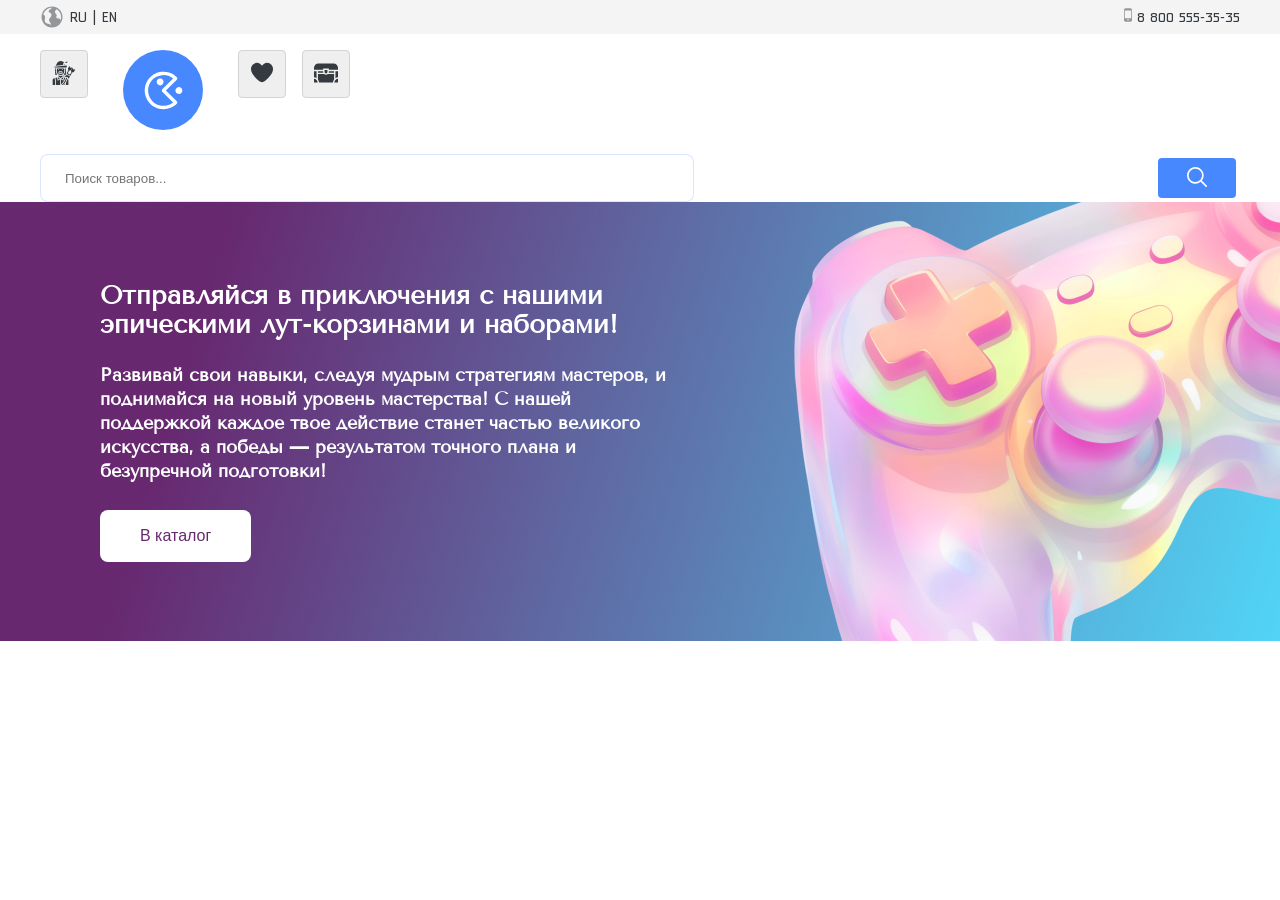
==== commit c9616c57: "mobile-v" ====
--- a/index.html
+++ b/index.html
@@ -8,7 +8,7 @@
 		<title>Vela-test</title>
 	</head>
 	<body>
-		<header>
+		<!-- <header class="header">
 			<div class="information-bg">
 				<div class="container">
 					<div class="information">
@@ -59,13 +59,13 @@
 									<rect y="14" width="38" height="2" rx="1" fill="white" />
 									<rect y="7" width="24" height="2" rx="1" fill="white" />
 								</svg>
-							</button>
-
-							<div class="search-bar">
-								<input class="search-bar--input" type="text" placeholder="Поиск товаров..." />
-								<button class="search-button">Найти</button>
-							</div>
-							<div class="messengers">
+							</button> -->
+
+		<!-- <div class="search-bar">
+			<input class="search-bar--input" type="text" placeholder="Поиск товаров..." />
+			<button class="search-button">Найти</button>
+		</div> -->
+		<!-- <div class="messengers">
 								<a>
 									<svg width="24" height="22" viewBox="0 0 24 22" fill="none" xmlns="http://www.w3.org/2000/svg">
 										<path
@@ -184,6 +184,7 @@
 								</button>
 							</div>
 						</div>
+
 						<div class="nav__main--bottom">
 							<div class="promo-buttons">
 								<button class="promo-button">
@@ -362,6 +363,183 @@
 						</div>
 					</div>
 				</nav>
+			</div>
+		</header>  -->
+		<!-- ------------------------- 	HEADER--MOBILE----------------------->
+		<header class="header--mobile">
+			<div class="information-bg">
+				<div class="container">
+					<div class="information">
+						<div class="language-switch">
+							<svg width="24" height="24" viewBox="0 0 24 24" fill="none" xmlns="http://www.w3.org/2000/svg">
+								<path
+									d="M12.0001 1.5C6.21074 1.5 1.5 6.1806 1.5 12.0001C1.5 17.8035 6.19618 22.5002 12.0001 22.5002C17.8126 22.5002 22.5002 17.794 22.5002 12.0001C22.5003 6.18535 17.7922 1.5 12.0001 1.5ZM10.7886 3.96798C9.62685 4.72153 8.81457 5.30002 8.63467 5.94233C8.32057 7.06412 10.3175 7.8801 10.8709 8.37143C11.875 9.26288 11.4135 11.4705 10.3635 12.4543C9.31349 13.438 8.92318 14.4358 9.03852 15.1861C9.18913 16.1659 10.2993 17.7236 10.8947 18.6901C11.4902 19.6566 10.8558 19.8752 10.0257 19.3816C9.40857 19.0147 6.56816 18.3223 5.70501 17.6952C4.84187 17.068 4.57149 14.9191 4.84417 14.0255C5.11684 13.132 5.43755 10.7522 4.07622 9.9654C3.7216 9.76044 3.45934 9.51623 3.26841 9.25016C4.47785 5.41848 8.13395 2.68487 12.3708 2.85427C11.7744 3.29171 11.1875 3.70921 10.7886 3.96798ZM19.763 13.7053C18.5943 13.5833 17.2374 13.3972 16.981 13.2565C15.9107 12.6695 16.263 11.8655 16.7063 10.6988C17.1495 9.53211 14.9227 8.51109 14.9227 7.109C14.9227 5.73865 15.7997 4.82961 16.8394 4.2334C19.4282 5.85226 21.1541 8.72819 21.1541 12.0001C21.1541 13.3072 20.8782 14.5508 20.3824 15.6767C20.3355 14.6888 20.4312 13.775 19.763 13.7053Z"
+									fill="#343A3F"
+									fill-opacity="0.5"
+								/>
+							</svg>
+							<span>RU | EN</span>
+						</div>
+						<div class="info__connect">
+							<svg width="8" height="14" viewBox="0 0 8 14" fill="none" xmlns="http://www.w3.org/2000/svg">
+								<path
+									d="M6.33641 0.346491H1.66377C1.44515 0.34586 1.22857 0.388454 1.02647 0.471823C0.824372 0.555193 0.64075 0.677694 0.486163 0.832281C0.331576 0.986868 0.209075 1.17049 0.125705 1.37259C0.0423354 1.57469 -0.000258433 1.79127 0.000373133 2.00989V11.9903C0.000373133 12.9127 0.756463 13.6537 1.66377 13.6537H6.33641C6.55503 13.6543 6.77161 13.6117 6.97371 13.5283C7.17581 13.445 7.35943 13.3225 7.51402 13.1679C7.6686 13.0133 7.7911 12.8297 7.87447 12.6276C7.95784 12.4255 8.00044 12.2089 7.99981 11.9903V2.00989C8.00044 1.79127 7.95784 1.57469 7.87447 1.37259C7.7911 1.17049 7.6686 0.986868 7.51402 0.832281C7.35943 0.677694 7.17581 0.555193 6.97371 0.471823C6.77161 0.388454 6.55503 0.34586 6.33641 0.346491ZM4.00765 12.58C3.58424 12.58 3.25156 12.2474 3.25156 11.8239C3.25156 11.4005 3.58424 11.0679 4.00765 11.0679C4.43106 11.0679 4.76374 11.4005 4.76374 11.8239C4.76374 12.2474 4.43106 12.58 4.00765 12.58ZM7.24372 10.2664H0.756463V2.5694H7.24372V10.2664Z"
+									fill="#343A3F"
+									fill-opacity="0.5"
+								/>
+							</svg>
+							<a href="tel:+78005553535" class="phone-link">8 800 555-35-35</a>
+						</div>
+					</div>
+				</div>
+			</div>
+			<div class="container">
+				<nav class="nav">
+					<div class="user-actions">
+						<!-- ------------ burger + hiddenBlock ------------ -->
+						<div class="burger">
+							<span class="burger__line"></span>
+							<span class="burger__line"></span>
+							<span class="burger__line"></span>
+						</div>
+
+						<div class="nav__wrapper">
+							<div class="info--mob">
+								<svg width="16" height="16" viewBox="0 0 12 14" fill="none" xmlns="http://www.w3.org/2000/svg">
+									<path
+										d="M6.05328 14C7.01181 12.926 11.3499 7.91748 11.3499 5.29663C11.3499 2.37134 8.97857 0 6.05328 0C3.12815 0 0.756653 2.37134 0.756653 5.29663C0.756653 7.91748 5.09491 12.926 6.05328 14ZM6.05328 3.02664C7.30701 3.02664 8.32326 4.0429 8.32326 5.29663C8.32326 6.55035 7.30701 7.56661 6.05328 7.56661C4.79956 7.56661 3.7833 6.55035 3.7833 5.29663C3.78465 4.04353 4.80019 3.028 6.05328 3.02664Z"
+										fill="#999c9e"
+									/>
+								</svg>
+								<span>Сайлент-Хилл</span>
+							</div>
+
+							<div class="info--mob">
+								<svg width="16" height="16" viewBox="0 0 16 16" fill="none" xmlns="http://www.w3.org/2000/svg">
+									<g opacity="0.3">
+										<path
+											d="M7.5 2C4.46721 2 2 4.46721 2 7.5C2 10.5328 4.46721 13 7.5 13C10.5328 13 13 10.5328 13 7.5C13 4.46721 10.5328 2 7.5 2ZM10.1157 10.3449C10.0732 10.3876 10.0228 10.4215 9.96714 10.4446C9.91153 10.4677 9.8519 10.4796 9.79167 10.4796C9.73144 10.4796 9.6718 10.4677 9.61619 10.4446C9.56058 10.4215 9.51009 10.3876 9.46762 10.3449L7.17596 8.05321C7.13331 8.01072 7.09949 7.96021 7.07645 7.9046C7.0534 7.84899 7.04158 7.78937 7.04167 7.72917V4.75C7.04167 4.62844 7.08996 4.51186 7.17591 4.42591C7.26186 4.33996 7.37844 4.29167 7.5 4.29167C7.62156 4.29167 7.73814 4.33996 7.82409 4.42591C7.91004 4.51186 7.95833 4.62844 7.95833 4.75V7.53942L10.1157 9.69679C10.1583 9.73932 10.1921 9.78983 10.2152 9.84543C10.2382 9.90104 10.2501 9.96064 10.2501 10.0208C10.2501 10.081 10.2382 10.1406 10.2152 10.1962C10.1921 10.2518 10.1583 10.3023 10.1157 10.3449Z"
+											fill="#343A3F"
+										/>
+									</g>
+								</svg>
+								Ежедневно 9:00 — 21:00
+							</div>
+						</div>
+
+						<!-- ------------// burger + hiddenBlock ------------ -->
+						<button class="user-actions--btn">
+							<svg width="24" height="24" viewBox="0 0 24 24" fill="none" xmlns="http://www.w3.org/2000/svg">
+								<g clip-path="url(#clip0_2_1580)">
+									<path d="M9.3623 11.1722H7.70713C7.47881 11.1722 7.29333 11.3577 7.29333 11.586V11.9998H9.77609V11.586C9.77609 11.3581 9.59082 11.1722 9.3623 11.1722Z" fill="#343A3F" />
+									<path d="M13.914 7.44815H13.0864V10.3447C13.0864 11.6493 12.5315 12.8241 11.6488 13.6549H13.914V7.44815Z" fill="#343A3F" />
+									<path d="M6.29403 18.3759L7.78858 17.379L5.9849 16.1767L5.69153 16.266L6.29403 18.3759Z" fill="#343A3F" />
+									<path d="M12.6238 14.4825H11.4313V15.4119L12.0681 15.5939L12.6238 14.4825Z" fill="#343A3F" />
+									<path
+										d="M12.2588 7.44815H4.81055V10.3447C4.81055 12.3982 6.48107 14.0687 8.53468 14.0687C10.5883 14.0687 12.2588 12.3982 12.2588 10.3447V7.44815ZM6.05193 8.68951C6.05193 8.4612 6.23741 8.27572 6.46572 8.27572C6.69423 8.27572 6.87951 8.4612 6.87951 8.68951C6.87951 8.91782 6.69423 9.10329 6.46572 9.10329C6.23741 9.10329 6.05193 8.91842 6.05193 8.68951ZM10.6037 12.8274H6.46572V11.586C6.46572 10.9017 7.02276 10.3447 7.7071 10.3447H9.36227C10.0466 10.3447 10.6037 10.9017 10.6037 11.586V12.8274ZM10.6037 9.10329C10.3753 9.10329 10.1899 8.91782 10.1899 8.68951C10.1899 8.4612 10.3753 8.27572 10.6037 8.27572C10.8322 8.27572 11.0174 8.4612 11.0174 8.68951C11.0174 8.91842 10.8322 9.10329 10.6037 9.10329Z"
+										fill="#343A3F"
+									/>
+									<path d="M15.5273 0.413788H15.1553C14.156 0.413788 13.3201 1.12599 13.1282 2.06893H13.5001C14.4995 2.06893 15.3353 1.35713 15.5273 0.413788Z" fill="#343A3F" />
+									<path d="M14.7416 4.55164H14.3575L2.32776 5.75401V6.62057H14.7416V4.55164Z" fill="#343A3F" />
+									<path
+										d="M11.0174 3.31029C11.0174 2.62596 11.5745 2.06893 12.2588 2.06893C12.2699 2.06893 12.2804 2.07176 12.2915 2.07216C12.2924 2.06529 12.2936 2.05863 12.2948 2.05155C11.552 0.785749 10.1997 0 8.725 0C7.02053 0 5.50942 1.02295 4.8764 2.60556C4.56767 3.37696 4.16621 4.10674 3.68958 4.78622L11.2524 4.03158C11.1059 3.82792 11.0174 3.58002 11.0174 3.31029Z"
+										fill="#343A3F"
+									/>
+									<path
+										d="M12.6726 3.31029C12.6726 3.5388 12.4873 3.72407 12.2588 3.72407C12.0302 3.72407 11.845 3.5388 11.845 3.31029C11.845 3.08177 12.0302 2.8965 12.2588 2.8965C12.4873 2.8965 12.6726 3.08177 12.6726 3.31029Z"
+										fill="#343A3F"
+									/>
+									<path d="M9.28088 17.379L10.7754 18.3759L11.3804 16.2581L11.0878 16.1744L9.28088 17.379Z" fill="#343A3F" />
+									<path
+										d="M13.914 14.4825H13.5491L12.8779 15.8253L13.5204 16.0085L13.6215 15.6378L16.0711 16.2502L15.9238 16.8381C16.2796 17.0723 16.5764 17.375 16.794 17.7277L17.98 15.3555L14.7097 13.8689C14.6145 14.2215 14.2955 14.4825 13.914 14.4825Z"
+										fill="#343A3F"
+									/>
+									<path d="M15.6942 17.7005C15.301 19.1218 14.7013 20.458 13.9139 21.6783V24H16.3967V19.2518C16.3967 18.6452 16.1352 18.087 15.6942 17.7005Z" fill="#343A3F" />
+									<path d="M13.0864 23.9996V22.8298C12.7641 23.2353 12.4251 23.6288 12.0586 24H13.0864V23.9996Z" fill="#343A3F" />
+									<path
+										d="M15.0672 16.8527L14.2065 16.6375L14.158 16.8155C13.4264 19.4976 11.9472 21.8983 9.88067 23.7583L9.61255 23.9996H10.8531C12.8952 22.1743 14.3277 19.8108 14.9931 17.1497L15.0672 16.8527Z"
+										fill="#343A3F"
+									/>
+									<path d="M2.14028 17.3439C1.26259 17.6104 0.672607 18.406 0.672607 19.3239V24H3.15537V20.8491C3.15537 19.6068 2.9513 18.389 2.54882 17.2206L2.14028 17.3439Z" fill="#343A3F" />
+									<path d="M13.2949 16.805L12.176 16.4852L11.2595 19.6928L8.94849 18.1524V23.4844L9.32712 23.1435C11.2219 21.4383 12.5866 19.2489 13.2949 16.805Z" fill="#343A3F" />
+									<path d="M4.89901 16.5064L3.34021 16.9798C3.76613 18.226 3.98292 19.5245 3.98292 20.8485V23.9996H8.12085V18.1524L5.80984 19.6928L4.89901 16.5064Z" fill="#343A3F" />
+									<path d="M3.98298 10.3447V7.44815H3.1554V13.6549H5.42055C4.5378 12.8245 3.98298 11.6493 3.98298 10.3447Z" fill="#343A3F" />
+									<path
+										d="M10.6036 14.394C9.98213 14.713 9.27981 14.8963 8.53466 14.8963C7.78951 14.8963 7.0872 14.7126 6.4657 14.394V15.5024L8.53466 16.8816L10.6036 15.5024V14.394Z"
+										fill="#343A3F"
+									/>
+									<path
+										d="M21.3635 8.62121L20.4817 6.83817L18.9747 9.44757L19.4295 11.1437L18.1352 13.3852L15.5952 12.2134L17.0833 9.63588L18.7789 9.18148L20.2856 6.57168L18.3006 6.69998L17.4193 4.91653L15.9122 7.52634L16.3666 9.22169L14.8404 11.8648L14.7416 11.819V12.9747L18.6876 14.7684L19.1464 13.8519L18.8898 13.7335L20.1465 11.5575L21.8419 11.1027L23.3488 8.49332L21.3635 8.62121Z"
+										fill="#343A3F"
+									/>
+								</g>
+								<defs>
+									<clipPath id="clip0_2_1580">
+										<rect width="24" height="24" fill="white" />
+									</clipPath>
+								</defs>
+							</svg>
+						</button>
+					</div>
+					<div>
+						<a href="#" class="logo">
+							<svg width="41" height="41" viewBox="0 0 41 41" fill="none" xmlns="http://www.w3.org/2000/svg">
+								<path
+									d="M20.5 39.2917C22.9687 39.2984 25.4143 38.8154 27.6951 37.8706C29.9759 36.9258 32.0466 35.5379 33.7874 33.7874C34.1077 33.4671 34.2876 33.0326 34.2876 32.5796C34.2876 32.1266 34.1077 31.6922 33.7874 31.3718L22.9156 20.5L33.7874 9.62816C34.1077 9.3078 34.2876 8.87336 34.2876 8.42037C34.2876 7.96738 34.1077 7.53294 33.7874 7.21258C31.6023 5.02732 28.9119 3.41471 25.9546 2.51758C22.9974 1.62045 19.8645 1.4665 16.8335 2.06937C13.8025 2.67224 10.967 4.01332 8.57813 5.97382C6.18925 7.93431 4.32075 10.4537 3.13813 13.3088C1.95552 16.1639 1.4953 19.2666 1.79825 22.3421C2.10119 25.4176 3.15794 28.3709 4.87489 30.9404C6.59185 33.5099 8.91601 35.6163 11.6415 37.073C14.367 38.5297 17.4096 39.2918 20.5 39.2917ZM20.5 5.125C23.9892 5.11496 27.3765 6.30093 30.0974 8.48529L19.2922 19.2922C18.9719 19.6126 18.792 20.047 18.792 20.5C18.792 20.953 18.9719 21.3874 19.2922 21.7078L30.0974 32.5147C28.1784 34.047 25.9202 35.0974 23.512 35.5778C21.1037 36.0583 18.6154 35.9549 16.2552 35.2763C13.8951 34.5977 11.7319 33.3637 9.9466 31.6775C8.1613 29.9912 6.80589 27.9019 5.9938 25.5843C5.18172 23.2668 4.93659 20.7884 5.27894 18.3566C5.62129 15.9249 6.54114 13.6105 7.96153 11.6072C9.38191 9.60391 11.2615 7.97 13.4429 6.84222C15.6244 5.71444 18.0443 5.1256 20.5 5.125ZM39.2917 20.5C39.2917 21.1757 39.0913 21.8363 38.7159 22.3982C38.3404 22.9601 37.8068 23.398 37.1825 23.6566C36.5582 23.9152 35.8712 23.9828 35.2084 23.851C34.5457 23.7192 33.9369 23.3938 33.4591 22.9159C32.9812 22.4381 32.6558 21.8293 32.524 21.1666C32.3922 20.5038 32.4598 19.8168 32.7184 19.1925C32.977 18.5682 33.4149 18.0346 33.9768 17.6591C34.5387 17.2837 35.1992 17.0833 35.875 17.0833C36.7812 17.0833 37.6502 17.4433 38.2909 18.084C38.9317 18.7248 39.2917 19.5938 39.2917 20.5ZM13.6667 11.9583C13.6667 11.2826 13.8671 10.622 14.2425 10.0601C14.6179 9.49826 15.1515 9.06034 15.7758 8.80174C16.4001 8.54314 17.0871 8.47548 17.7499 8.60731C18.4127 8.73914 19.0215 9.06455 19.4993 9.54238C19.9771 10.0202 20.3025 10.629 20.4344 11.2918C20.5662 11.9545 20.4985 12.6415 20.2399 13.2658C19.9813 13.8901 19.5434 14.4238 18.9815 14.7992C18.4197 15.1746 17.7591 15.375 17.0833 15.375C16.1772 15.375 15.3081 15.015 14.6674 14.3743C14.0266 13.7335 13.6667 12.8645 13.6667 11.9583Z"
+									fill="white"
+								/>
+							</svg>
+						</a>
+					</div>
+
+					<div class="user-actions">
+						<button class="user-actions--btn">
+							<svg width="22" height="21" viewBox="0 0 22 21" fill="none" xmlns="http://www.w3.org/2000/svg">
+								<path
+									d="M16.0396 0.800102C15.0078 0.816151 13.9985 1.10418 13.1136 1.6351C12.2287 2.16602 11.4996 2.92103 10.9999 3.82389C10.5002 2.92103 9.7711 2.16602 8.88623 1.6351C8.00136 1.10418 6.99207 0.816151 5.96027 0.800102C4.31545 0.871565 2.76577 1.5911 1.64979 2.80152C0.533807 4.01193 -0.057766 5.61483 0.00431384 7.26002C0.00431384 11.4264 4.38973 15.9768 8.06776 19.062C8.88896 19.7521 9.92726 20.1304 10.9999 20.1304C12.0726 20.1304 13.1109 19.7521 13.9321 19.062C17.6101 15.9768 21.9955 11.4264 21.9955 7.26002C22.0576 5.61483 21.466 4.01193 20.3501 2.80152C19.2341 1.5911 17.6844 0.871565 16.0396 0.800102Z"
+									fill="#343A3F"
+								/>
+							</svg>
+						</button>
+						<button class="user-actions--btn">
+							<svg width="24" height="24" viewBox="0 0 24 24" fill="none" xmlns="http://www.w3.org/2000/svg">
+								<g clip-path="url(#clip0_2_1740)">
+									<path d="M0.703125 10.1939H0V16.3633C0.924844 16.4212 1.78777 16.7109 2.53125 17.1751V10.1939H0.703125Z" fill="#343A3F" />
+									<path
+										d="M19.5619 2.54672H4.43813C1.99092 2.54672 0 4.53764 0 6.98485V8.78766H0.703125H3.9375H9.15244V7.48299H14.8476V8.78766H20.0625H23.2969H24V6.98485C24 4.53764 22.0091 2.54672 19.5619 2.54672Z"
+										fill="#343A3F"
+									/>
+									<path d="M14.8476 10.1939V10.9733C14.8476 11.2286 14.8133 11.4759 14.75 11.7115H20.0625V10.1939H14.8476Z" fill="#343A3F" />
+									<path d="M23.2969 10.1939H21.4688V17.1751C22.2122 16.7109 23.0752 16.4212 24 16.3633V10.1939H23.2969Z" fill="#343A3F" />
+									<path
+										d="M13.8704 13.1178C13.3696 13.5551 12.7155 13.8209 12 13.8209C11.2845 13.8209 10.6304 13.5551 10.1296 13.1178H3.9375V18.4364C4.59966 19.2781 5.01895 20.3193 5.08992 21.4533H18.9101C18.981 20.3192 19.4003 19.2781 20.0625 18.4364V13.1178H13.8704Z"
+										fill="#343A3F"
+									/>
+									<path d="M20.3208 21.4533H24V17.7741C22.047 17.9395 20.4863 19.5002 20.3208 21.4533Z" fill="#343A3F" />
+									<path d="M0 17.7741V21.4533H3.67922C3.51375 19.5002 1.95305 17.9395 0 17.7741Z" fill="#343A3F" />
+									<path d="M9.15244 10.9733V10.1939H3.9375V11.7115H9.25003C9.18675 11.4759 9.15244 11.2286 9.15244 10.9733Z" fill="#343A3F" />
+									<path d="M10.5587 8.88928V10.9734C10.5587 11.7681 11.2053 12.4147 12 12.4147C12.7947 12.4147 13.4413 11.7682 13.4413 10.9734V8.88928H10.5587Z" fill="#343A3F" />
+								</g>
+								<defs>
+									<clipPath id="clip0_2_1740">
+										<rect width="24" height="24" fill="white" />
+									</clipPath>
+								</defs>
+							</svg>
+						</button>
+					</div>
+				</nav>
+				<div class="search-bar">
+					<input class="search-bar--input" type="text" placeholder="Поиск товаров..." />
+					<button class="search-button">
+						<svg width="24" height="24" viewBox="0 0 24 24" fill="none" xmlns="http://www.w3.org/2000/svg">
+							<path
+								d="M21.7665 20.5891L16.7964 15.6191C18.1508 13.9626 18.8167 11.8489 18.6564 9.71521C18.4961 7.58152 17.5218 5.59108 15.9351 4.15558C14.3484 2.72009 12.2706 1.94937 10.1316 2.00285C7.99254 2.05634 5.95589 2.92992 4.44289 4.44292C2.92989 5.95592 2.0563 7.99257 2.00282 10.1316C1.94934 12.2706 2.72005 14.3484 4.15555 15.9351C5.59105 17.5218 7.58149 18.4961 9.71518 18.6564C11.8489 18.8167 13.9626 18.1508 15.619 16.7964L20.5891 21.7665C20.7462 21.9182 20.9565 22.0021 21.1748 22.0002C21.3931 21.9983 21.602 21.9107 21.7563 21.7564C21.9107 21.602 21.9983 21.3931 22.0002 21.1748C22.0021 20.9565 21.9182 20.7462 21.7665 20.5891ZM10.3534 17.0146C9.0359 17.0146 7.74802 16.6239 6.6526 15.892C5.55717 15.16 4.70339 14.1197 4.19922 12.9025C3.69505 11.6853 3.56313 10.346 3.82016 9.05385C4.07718 7.76171 4.7116 6.5748 5.64318 5.64321C6.57477 4.71163 7.76168 4.07721 9.05382 3.82019C10.346 3.56316 11.6853 3.69508 12.9025 4.19925C14.1197 4.70342 15.16 5.5572 15.8919 6.65263C16.6239 7.74805 17.0146 9.03593 17.0146 10.3534C17.0126 12.1194 16.3101 13.8126 15.0613 15.0614C13.8126 16.3102 12.1194 17.0126 10.3534 17.0146Z"
+								fill="white"
+							/>
+						</svg>
+					</button>
+				</div>
 			</div>
 		</header>
 
@@ -381,7 +559,7 @@
 						<div class="content-item" data-item="menu">
 							<div class="flex">
 								<ul class="category-list">
-									<li class="category-item" data-category="smartphones">
+									<li class="category-item" data-category="smartphones-gadgets">
 										<svg width="24" height="24" viewBox="0 0 24 24" fill="none" xmlns="http://www.w3.org/2000/svg">
 											<path
 												d="M17.9693 0H6.03073C5.41841 0 4.92346 0.495781 4.92346 1.10727V22.8923C4.92346 23.5042 5.41885 24 6.03073 24H17.9693C18.5808 24 19.0766 23.5042 19.0766 22.8923V1.10727C19.077 0.495386 18.5808 0 17.9693 0ZM10.7767 1.30677H13.2226C13.3504 1.30677 13.4535 1.4099 13.4535 1.5377C13.4535 1.6655 13.3504 1.76863 13.2226 1.76863H10.7767C10.6497 1.76863 10.5457 1.6655 10.5457 1.5377C10.5457 1.4099 10.6497 1.30677 10.7767 1.30677ZM13.477 22.0302H10.5227C10.2805 22.0302 10.0839 21.834 10.0839 21.5918C10.0839 21.3496 10.2805 21.1534 10.5227 21.1534H13.4769C13.7191 21.1534 13.9149 21.3496 13.9149 21.5918C13.9149 21.8341 13.7196 22.0302 13.477 22.0302ZM17.6927 19.446H6.30737V3.7535H17.6927V19.446Z"
@@ -484,21 +662,108 @@
 										Новинки
 									</li>
 								</ul>
-								<div class="subcategories-container"></div>
-							</div>
-						</div>
-
-						<!-- <div class="content-item" data-item="gifts">Информация о доставке</div>
+								<div class="subcategories-container main-container"></div>
+							</div>
+						</div>
+
+						<div class="content-item" data-item="gifts">
+							<div class="flex">
+								<ul class="category-list">
+									<li class="category-item" data-category="person">
+										<svg width="24" height="24" viewBox="0 0 24 24" fill="none" xmlns="http://www.w3.org/2000/svg">
+											<path
+												d="M8.74119 9.18375C9.48969 10.9343 11.7644 11.8013 13.4812 10.9545C15.7747 10.0215 16.2982 6.65325 14.4382 5.0685C11.6024 2.42475 7.12869 5.6355 8.74119 9.18375ZM15.9044 12.7545C15.1859 12.2978 14.3107 12.0525 13.4219 12.0435C13.3169 12.0405 10.3139 12.0345 10.3162 12.0585C7.85619 12.171 5.85894 14.25 5.85969 16.761C5.90169 17.1773 5.79219 18.441 5.92494 18.8295C6.05689 19.387 6.37297 19.8836 6.82208 20.2392C7.27119 20.5948 7.82709 20.7886 8.39994 20.7893H15.5999C17.0129 20.7953 18.1544 19.6155 18.1402 18.249V16.761C18.1396 15.9581 17.9339 15.1687 17.5428 14.4676C17.1517 13.7665 16.588 13.1768 15.9052 12.7545H15.9044Z"
+												fill="#4888FF"
+												fill-opacity="0.5"
+											/>
+											<path
+												d="M3.1815 18.8295H4.82175C4.728 18.45 4.7865 17.0633 4.77075 16.6523C4.79683 15.4215 5.21186 14.2305 5.95638 13.2501C6.70089 12.2697 7.73666 11.5501 8.91525 11.1945C8.7 11.0235 8.511 10.7955 8.33475 10.5923C8.1736 10.5714 8.01124 10.5614 7.84875 10.5623H5.199C4.01928 10.5638 2.88835 11.0333 2.05431 11.8676C1.22026 12.702 0.751191 13.833 0.75 15.0128V16.3995C0.750199 17.0442 1.00646 17.6625 1.46243 18.1183C1.91841 18.5742 2.53676 18.8295 3.1815 18.8295ZM6.52725 10.0185C6.98475 10.0185 7.41225 9.9315 7.812 9.76425C7.46417 9.07235 7.29919 8.30294 7.33275 7.52925C7.35479 6.89418 7.50656 6.27033 7.77871 5.69611C8.05086 5.12188 8.43764 4.60942 8.91525 4.19025C6.876 2.082 3.0525 3.64275 3.11625 6.615C3.11625 8.487 4.64775 10.0185 6.52725 10.0185ZM18.801 10.563H16.1512C15.63 10.452 15.4358 10.9095 15.0848 11.1945C16.045 11.4806 16.9134 12.0136 17.6033 12.7403C18.62 13.792 19.2009 15.1897 19.2292 16.6523C19.2143 17.0685 19.2705 18.4373 19.1782 18.8295H20.8185C21.4632 18.8295 22.0816 18.5734 22.5376 18.1176C22.9935 17.6618 23.2498 17.0435 23.25 16.3988V15.012C23.2484 13.8325 22.7792 12.7018 21.9452 11.8678C21.1112 11.0338 19.9805 10.5646 18.801 10.563ZM16.377 6.0705C16.602 6.66606 16.7013 7.30172 16.6688 7.93751C16.6362 8.57331 16.4726 9.19551 16.188 9.765C16.595 9.93454 17.0319 10.0207 17.4728 10.0185C21.9803 9.8715 21.9795 3.35175 17.4728 3.21075C16.5792 3.21194 15.7218 3.56364 15.0848 4.19025C15.6665 4.69862 16.1109 5.34524 16.377 6.0705Z"
+												fill="#4888FF"
+												fill-opacity="0.5"
+											/>
+										</svg>
+										Кому
+										<svg class="svg" width="24" height="24" viewBox="0 0 24 24" fill="none" xmlns="http://www.w3.org/2000/svg">
+											<path d="M9 18L15 12L9 6" stroke="#4888FF" stroke-opacity="0.5" stroke-width="2" stroke-linecap="round" stroke-linejoin="round" />
+										</svg>
+									</li>
+									<li class="category-item" data-category="event">
+										<svg width="24" height="24" viewBox="0 0 24 24" fill="none" xmlns="http://www.w3.org/2000/svg">
+											<path d="M17.5 15H4.5C1 15 0.5 11 0.5 11H17.5V15Z" fill="#4888FF" fill-opacity="0.5" />
+											<path d="M23.5 12H20V14H23.5V12Z" fill="#4888FF" fill-opacity="0.5" />
+											<path d="M18.5 14H17.5V12H18.5H20V14H18.5Z" fill="white" fill-opacity="0.5" />
+											<path d="M14 6.5V19.5C14 23 10 23.5 10 23.5V6.5H14Z" fill="white" fill-opacity="0.5" />
+											<path d="M13 0.5H11V4H13V0.5Z" fill="#4888FF" fill-opacity="0.5" />
+											<path d="M13 5.5V6.5H11V5.5V4H13V5.5Z" fill="white" fill-opacity="0.5" />
+											<path
+												d="M16 8V7C16 6.73478 15.8946 6.48043 15.7071 6.29289C15.5196 6.10536 15.2652 6 15 6H13.5V4.5H14.5V3.5H13.5V0.5C13.5 0.367392 13.4473 0.240215 13.3536 0.146447C13.2598 0.0526784 13.1326 0 13 0L11 0C10.8674 0 10.7402 0.0526784 10.6464 0.146447C10.5527 0.240215 10.5 0.367392 10.5 0.5V3.5H9.5V4.5H10.5V6H9C8.73478 6 8.48043 6.10536 8.29289 6.29289C8.10536 6.48043 8 6.73478 8 7V8H9V7H9.5V23.5C9.5 23.6326 9.55268 23.7598 9.64645 23.8536C9.74021 23.9473 9.86739 24 10 24C10.0207 23.9999 10.0414 23.9986 10.062 23.996C11.597 23.804 14.5 22.6175 14.5 19.5V7H15V8H16ZM11.5 1H12.5V3.5H11.5V1ZM11.5 4.5H12.5V6H11.5V4.5ZM13.5 19.5C13.5 21.8 11.5065 22.619 10.5 22.8865V7H13.5V19.5Z"
+												fill="#4888FF"
+												fill-opacity="0.5"
+											/>
+											<path d="M12.5 12.5H11.5V20.5H12.5V12.5Z" fill="#4888FF" fill-opacity="0.5" />
+											<path d="M12.5 10.5H11.5V11.5H12.5V10.5Z" fill="#4888FF" fill-opacity="0.5" />
+											<path d="M12.5 8.5H11.5V9.5H12.5V8.5Z" fill="#4888FF" fill-opacity="0.5" />
+											<path
+												d="M0.124907 10.669C0.0780298 10.7222 0.0429981 10.7847 0.0221368 10.8525C0.00127556 10.9202 -0.00493837 10.9917 0.00390735 11.062C0.195907 12.597 1.38241 15.5 4.49991 15.5H8.49991V14.5H4.49991C2.19991 14.5 1.38091 12.5065 1.11341 11.5H8.49991V10.5H0.499907C0.428991 10.5 0.358878 10.515 0.294224 10.5442C0.22957 10.5733 0.171854 10.6158 0.124907 10.669Z"
+												fill="#4888FF"
+												fill-opacity="0.5"
+											/>
+											<path
+												d="M17 9H16V10H17V10.5H15.5V11.5H17V14.5H15.5V15.5H17V16H16V17H17C17.2652 17 17.5196 16.8946 17.7071 16.7071C17.8946 16.5196 18 16.2652 18 16V10C18 9.73478 17.8946 9.48043 17.7071 9.29289C17.5196 9.10536 17.2652 9 17 9Z"
+												fill="#4888FF"
+												fill-opacity="0.5"
+											/>
+											<path d="M8.5 12.5H3.5V13.5H8.5V12.5Z" fill="#4888FF" fill-opacity="0.5" />
+											<path
+												d="M23.5 11.5H20.5V10.5H19.5V11.5H18.5V12.5H19.5V13.5H18.5V14.5H19.5V15.5H20.5V14.5H23.5C23.6326 14.5 23.7598 14.4473 23.8536 14.3536C23.9473 14.2598 24 14.1326 24 14V12C24 11.8674 23.9473 11.7402 23.8536 11.6464C23.7598 11.5527 23.6326 11.5 23.5 11.5ZM23 13.5H20.5V12.5H23V13.5Z"
+												fill="#4888FF"
+												fill-opacity="0.5"
+											/>
+										</svg>
+										Повод
+										<svg class="svg" width="24" height="24" viewBox="0 0 24 24" fill="none" xmlns="http://www.w3.org/2000/svg">
+											<path d="M9 18L15 12L9 6" stroke="#4888FF" stroke-opacity="0.5" stroke-width="2" stroke-linecap="round" stroke-linejoin="round" />
+										</svg>
+									</li>
+									<li class="category-item">
+										<svg width="24" height="24" viewBox="0 0 24 24" fill="none" xmlns="http://www.w3.org/2000/svg">
+											<g clip-path="url(#clip0_1_2544)">
+												<path
+													fill-rule="evenodd"
+													clip-rule="evenodd"
+													d="M14.8285 0.00541816L14.8278 0.00562609L0.925135 2.32276C0.725521 2.35592 0.579346 2.52871 0.579346 2.73092V21.2688C0.579346 21.4712 0.725521 21.6438 0.925135 21.677L14.8286 23.9942C14.8709 24.0014 14.9136 24.0016 14.9553 23.9956L23.0654 22.8371C23.2694 22.8079 23.4208 22.6333 23.4208 22.4275V1.57233C23.4208 1.36638 23.2694 1.19177 23.0654 1.16255L14.9551 0.00401463C14.9125 -0.00211933 14.8701 -0.00133959 14.8285 0.00541816ZM15.3104 17.9788V23.109L16.8001 22.8961V16.6546L15.3104 17.9788ZM1.40696 15.9642L14.4827 18.1434V23.0976L1.40696 20.9182V15.9642ZM20.5242 1.63549V13.1584C20.5242 13.2766 20.4735 13.3892 20.3851 13.4677L17.6275 15.9191V22.7778C19.7601 22.4732 22.593 22.0686 22.593 22.0686V1.93127L20.5242 1.63549ZM2.36589 15.2851L14.4827 17.3045V14.9375L5.12097 13.9841L2.36589 15.2851ZM19.6966 1.51734L15.3104 0.890684V16.8715L19.6966 12.9726V1.51734ZM1.40696 4.73657V14.8227L4.63457 13.2985V4.19871L1.40696 4.73657ZM5.46198 4.06064V13.187L14.4827 14.1057V2.5573L5.46198 4.06064ZM16.2207 2.73087V3.88941C16.2207 4.11782 16.4062 4.30335 16.6344 4.30335C16.8628 4.30335 17.0484 4.11782 17.0484 3.88941V2.73087C17.0484 2.50246 16.8628 2.31714 16.6344 2.31714C16.4062 2.31719 16.2207 2.50246 16.2207 2.73087ZM14.4827 1.71835L1.40696 3.89757V3.08144L14.4827 0.902172V1.71835Z"
+													fill="#4888FF"
+													fill-opacity="0.5"
+												/>
+											</g>
+											<defs>
+												<clipPath id="clip0_1_2544">
+													<rect width="24" height="24" fill="white" />
+												</clipPath>
+											</defs>
+										</svg>
+										Наполнение
+										<svg class="svg" width="24" height="24" viewBox="0 0 24 24" fill="none" xmlns="http://www.w3.org/2000/svg">
+											<path d="M9 18L15 12L9 6" stroke="#4888FF" stroke-opacity="0.5" stroke-width="2" stroke-linecap="round" stroke-linejoin="round" />
+										</svg>
+									</li>
+								</ul>
+								<div class="subcategories-container person-container"></div>
+							</div>
+						</div>
+
 						<div class="content-item content-item--3" data-item="events">
 							<ul class="events__list">
 								<li>ИгроМИР</li>
 								<li>Мероприятия</li>
 								<li>Мастер-классы</li>
 							</ul>
-						</div> -->
+						</div>
 					</div>
 				</div>
 			</section>
 		</main>
+
+		<!-- <div style="height: 2000px; background-color: bisque"></div> -->
 	</body>
 </html>
--- a/styles.css
+++ b/styles.css
@@ -31,12 +31,39 @@
 button {
 	border: none;
 }
+.header {
+	width: 100%;
+	transition: all 0.3s ease;
+	z-index: 1000;
+	background-color: #fff;
+}
+.header--scroll {
+	position: fixed;
+	top: 0;
+	left: 0;
+	width: 100%;
+	box-shadow: 0 2px 10px rgba(0, 0, 0, 0.1);
+}
+.header--scroll .information-bg {
+	display: none;
+}
+.header--scroll .nav__main--bottom {
+	display: none;
+}
+.header--scroll .nav__main--top {
+	margin-top: 16px;
+}
 
 .information-bg {
 	background: #f4f4f4;
 }
 .container {
 	margin: 0 40px;
+}
+@media (max-width: 320px) {
+	.container {
+		margin: 0 15px;
+	}
 }
 .information {
 	display: flex;
@@ -61,6 +88,14 @@
 	display: flex;
 	gap: 35px;
 	margin: 16px 0 24px;
+}
+@media (max-width: 320px) {
+	.nav {
+		align-items: center;
+		justify-content: space-between;
+		gap: 0;
+		margin: 10px 0;
+	}
 }
 
 .logo {
@@ -73,7 +108,12 @@
 	align-items: center;
 	justify-content: center;
 }
-
+@media (max-width: 320px) {
+	.logo {
+		width: 56px;
+		height: 56px;
+	}
+}
 .nav__main {
 	width: 86vw;
 }
@@ -83,10 +123,82 @@
 	align-items: center;
 	justify-content: space-between;
 }
+@media (max-width: 320px) {
+	.nav__main--bottom {
+		display: none;
+	}
+}
 .nav__main--top {
 	margin-bottom: 16px;
-}
-
+	position: relative;
+}
+/* -------------- burger + hiddenBlock ------------ */
+.burger {
+	position: relative;
+	padding: 8px;
+	display: none;
+	border-radius: 5px;
+	width: 40px;
+	height: 40px;
+	background-color: #4888ff;
+}
+@media (max-width: 650px) {
+	.burger {
+		display: block;
+	}
+}
+.burger__line {
+	position: absolute;
+	width: 22px;
+	height: 1px;
+	background-color: #fff;
+	transition: opacity 0.3s ease transform 0.3s ease;
+}
+.burger__line:nth-child(2) {
+	width: 15px;
+}
+.burger__line:first-child {
+	top: 10px;
+}
+.burger__line:nth-child(2) {
+	top: 18px;
+}
+.burger__line:last-child {
+	top: 26px;
+}
+.burger.burger--active {
+	background-color: #999c9e;
+}
+.burger--active .burger__line:first-child {
+	top: 50%;
+	transform: rotate(45deg);
+}
+.burger--active .burger__line:last-child {
+	top: 50%;
+	transform: rotate(-45deg);
+}
+.burger--active .burger__line:nth-child(2) {
+	opacity: 0;
+}
+.nav__wrapper {
+	position: absolute;
+	top: 11.2rem;
+	left: -100%;
+	width: 100%;
+	height: 100vh;
+	background-color: #fff;
+	padding: 0 20px;
+}
+.nav__wrapper--active {
+	left: 0;
+}
+.info--mob {
+	display: flex;
+	align-items: center;
+	gap: 5px;
+	margin: 8px 0;
+}
+/* -------------- //burger + hiddenBlock ------------ */
 .menu-button {
 	background: #4888ff;
 	border: 1px solid #4888ff;
@@ -101,6 +213,11 @@
 	position: relative;
 	max-width: 100%;
 }
+@media (max-width: 320px) {
+	.search-bar {
+		margin-bottom: 24px;
+	}
+}
 .search-bar--input {
 	border: 1px solid rgba(72, 136, 255, 0.2);
 	border-radius: 8px;
@@ -108,6 +225,13 @@
 	height: 48px;
 	padding-left: 24px;
 }
+@media (max-width: 320px) {
+	.search-bar--input {
+		width: 100%;
+		height: 46px;
+	}
+}
+
 .search-button {
 	position: absolute;
 	right: 4px;
@@ -120,6 +244,15 @@
 	font-size: 14px;
 	color: #fff;
 }
+@media (max-width: 320px) {
+	.search-button {
+		top: 3px;
+		border-radius: 5px;
+		padding: 9px;
+		width: 40px;
+		height: 40px;
+	}
+}
 .messengers {
 	display: flex;
 	gap: 10px;
@@ -144,11 +277,22 @@
 	display: flex;
 	gap: 16px;
 }
+@media (max-width: 320px) {
+	.user-actions {
+		gap: 6px;
+	}
+}
 .user-actions--btn {
 	border: 1px solid #d3d3d3;
 	border-radius: 4px;
 	width: 48px;
 	height: 48px;
+}
+@media (max-width: 320px) {
+	.user-actions--btn {
+		width: 40px;
+		height: 40px;
+	}
 }
 .promo-buttons {
 	display: flex;
@@ -185,7 +329,13 @@
 	width: 100%;
 	height: 439px;
 	padding-left: 100px;
-	position: relative;
+	/* position: relative; */
+}
+@media (max-width: 320px) {
+	.main__block {
+		background-image: url(./src/image/баннер--моб.png);
+		padding: 15px;
+	}
 }
 .main__info--banner {
 	display: flex;
@@ -196,17 +346,23 @@
 	justify-content: center;
 	width: 49%;
 }
+@media (max-width: 320px) {
+	.main__info--banner {
+		width: 100%;
+	}
+}
 .title,
 .subtitle {
 	font-family: var(--second-family);
 	color: #fff;
 }
 .title {
-	font-size: 32px;
+	/* font-size: 32px; */
+	font-size: clamp(16px, 2vw, 32px);
 	line-height: 112%;
 }
 .subtitle {
-	font-size: 18px;
+	font-size: clamp(14px, 1.8vw, 18px);
 	line-height: 133%;
 }
 .main__btn {
@@ -220,36 +376,38 @@
 	color: #672870;
 }
 /* ------------------ //main ------- */
+
 /* --------------- hiddenBlocks ------------ */
-
 .info-box {
 	position: absolute;
 	left: 155px;
 	top: 0;
-	display: block;
-	opacity: 1;
+	display: none;
+	/* display: block; */
+	/* opacity: 0; */
+	/* opacity: 1; */
 	transition: opacity 0.3s ease;
 }
-
 .info-box.visible {
 	display: block;
-	opacity: 1;
+	/* opacity: 1; */
 }
 .content-block {
 	width: 100%;
-	position: relative;
+	/* position: ; */
 }
 .content-item {
 	height: 427px;
 	border-radius: 8px;
 	box-shadow: 0 0 10px rgba(157, 157, 157, 0.35);
 	background: #fff;
-	position: absolute;
-	display: block;
-	left: 9vw;
-	top: 0;
-	/* width: fit-content; */
+	position: fixed;
+	/* display: block; */
+	display: none;
+	left: 19vw;
+	top: 11rem;
 	width: 892px;
+	padding: 30px 30px 15px 0;
 }
 .content-item--3 {
 	width: fit-content;
@@ -274,7 +432,7 @@
 }
 .flex {
 	display: flex;
-	gap: 10px;
+	gap: 40px;
 }
 .category-list {
 	display: flex;
@@ -298,22 +456,17 @@
 /* ---- */
 
 .events__list {
-	padding: 24px 24px;
+	padding: 0 24px;
 }
 .events__list li {
 	white-space: nowrap;
 }
 
 /* --------------- //hiddenBlocks ------------ */
+
 .subcategories-container {
-	/* display: none;
-	position: absolute;
-	left: 300px;
-	top: 0;
-	width: 300px;
-	background: white;
-	box-shadow: 0 0 10px rgba(0, 0, 0, 0.1);
-	padding: 15px; */
+	display: flex;
+	gap: 100px;
 }
 
 .subcategories-container.active {
@@ -331,3 +484,20 @@
 		transform: translateX(0);
 	}
 }
+.subcategory-title {
+	font-weight: 400;
+	font-size: 30px;
+	color: #343a3f;
+	margin-bottom: 30px;
+}
+.subcategory-list {
+	display: flex;
+	flex-direction: column;
+	gap: 16px;
+}
+.subcategory-list li > a {
+	color: #343a3f;
+}
+.stock {
+	color: #999c9e;
+}
